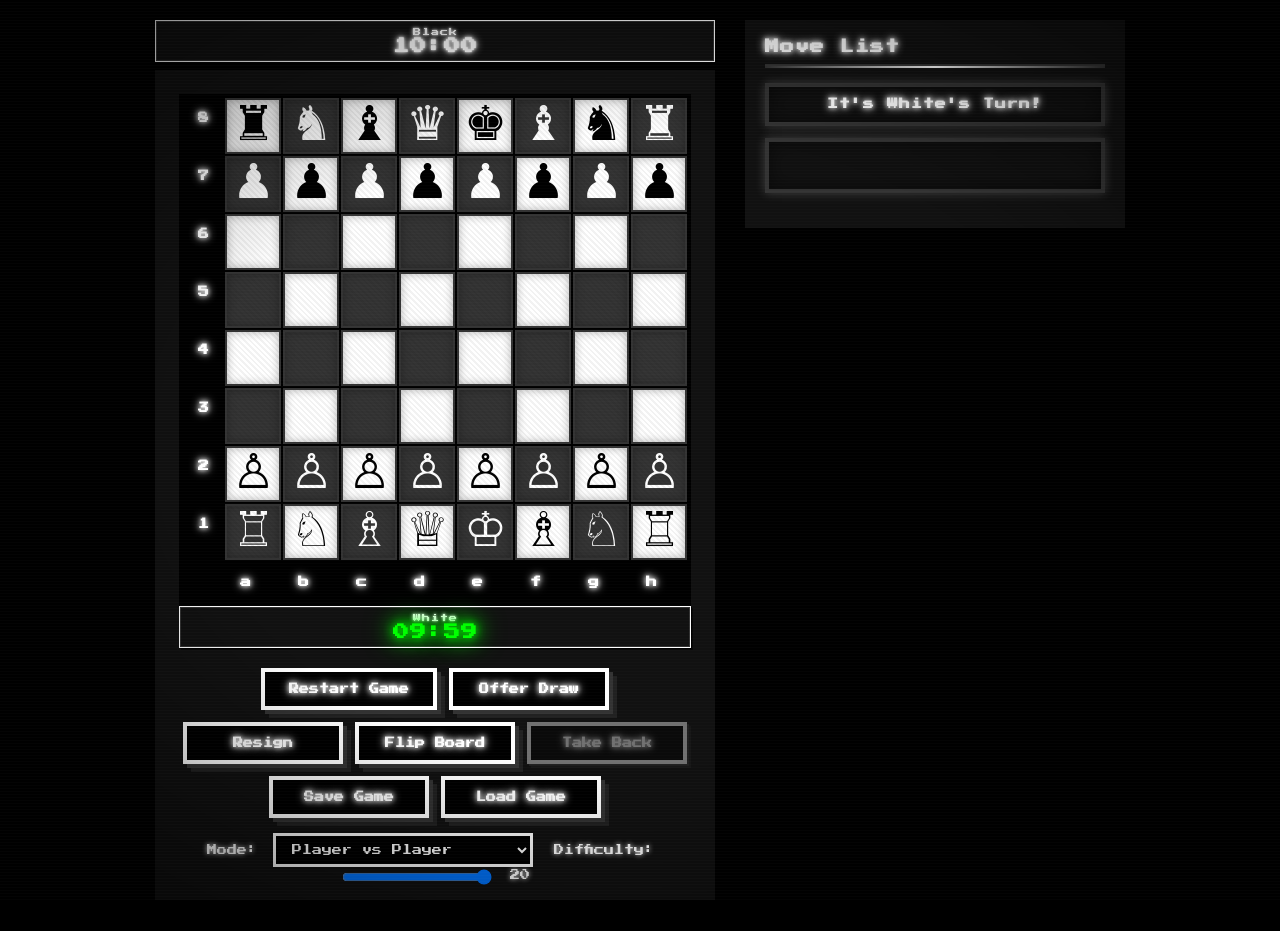
==== index.html @ 89396c69 "Load and Save games" ====
<!DOCTYPE html>
<html lang="en" >
<head>
  <meta charset="UTF-8">
  <title>Srimaan's Chess Game engine</title>
  <link rel="stylesheet" href="./style.css">

</head>
<body>
<div id="game-container">
  <div id="board-container">
    <div id="clock-top" class="chess-clock">
      <div class="clock-label">Black</div>
      <div class="clock-time" id="clock-black">10:00</div>
    </div>
    <div id="game">
      <div id="board-wrapper">
        <!-- Rank 8 -->
        <div class="cellprefix rank-8">8</div>
        <div class="gamecell" id="1_8"></div>
        <div class="gamecell grey" id="2_8"></div>
        <div class="gamecell" id="3_8"></div>
        <div class="gamecell grey" id="4_8"></div>
        <div class="gamecell" id="5_8"></div>
        <div class="gamecell grey" id="6_8"></div>
        <div class="gamecell" id="7_8"></div>
        <div class="gamecell grey" id="8_8"></div>
        
        <!-- Rank 7 -->
        <div class="cellprefix rank-7">7</div>
        <div class="gamecell grey" id="1_7"></div>
        <div class="gamecell" id="2_7"></div>
        <div class="gamecell grey" id="3_7"></div>
        <div class="gamecell" id="4_7"></div>
        <div class="gamecell grey" id="5_7"></div>
        <div class="gamecell" id="6_7"></div>
        <div class="gamecell grey" id="7_7"></div>
        <div class="gamecell" id="8_7"></div>
        
        <!-- Rank 6 -->
        <div class="cellprefix rank-6">6</div>
        <div class="gamecell" id="1_6"></div>
        <div class="gamecell grey" id="2_6"></div>
        <div class="gamecell" id="3_6"></div>
        <div class="gamecell grey" id="4_6"></div>
        <div class="gamecell" id="5_6"></div>
        <div class="gamecell grey" id="6_6"></div>
        <div class="gamecell" id="7_6"></div>
        <div class="gamecell grey" id="8_6"></div>
        
        <!-- Rank 5 -->
        <div class="cellprefix rank-5">5</div>
        <div class="gamecell grey" id="1_5"></div>
        <div class="gamecell" id="2_5"></div>
        <div class="gamecell grey" id="3_5"></div>
        <div class="gamecell" id="4_5"></div>
        <div class="gamecell grey" id="5_5"></div>
        <div class="gamecell" id="6_5"></div>
        <div class="gamecell grey" id="7_5"></div>
        <div class="gamecell" id="8_5"></div>
        
        <!-- Rank 4 -->
        <div class="cellprefix rank-4">4</div>
        <div class="gamecell" id="1_4"></div>
        <div class="gamecell grey" id="2_4"></div>
        <div class="gamecell" id="3_4"></div>
        <div class="gamecell grey" id="4_4"></div>
        <div class="gamecell" id="5_4"></div>
        <div class="gamecell grey" id="6_4"></div>
        <div class="gamecell" id="7_4"></div>
        <div class="gamecell grey" id="8_4"></div>
        
        <!-- Rank 3 -->
        <div class="cellprefix rank-3">3</div>
        <div class="gamecell grey" id="1_3"></div>
        <div class="gamecell" id="2_3"></div>
        <div class="gamecell grey" id="3_3"></div>
        <div class="gamecell" id="4_3"></div>
        <div class="gamecell grey" id="5_3"></div>
        <div class="gamecell" id="6_3"></div>
        <div class="gamecell grey" id="7_3"></div>
        <div class="gamecell" id="8_3"></div>
        
        <!-- Rank 2 -->
        <div class="cellprefix rank-2">2</div>
        <div class="gamecell" id="1_2"></div>
        <div class="gamecell grey" id="2_2"></div>
        <div class="gamecell" id="3_2"></div>
        <div class="gamecell grey" id="4_2"></div>
        <div class="gamecell" id="5_2"></div>
        <div class="gamecell grey" id="6_2"></div>
        <div class="gamecell" id="7_2"></div>
        <div class="gamecell grey" id="8_2"></div>
        
        <!-- Rank 1 -->
        <div class="cellprefix rank-1">1</div>
        <div class="gamecell grey" id="1_1"></div>
        <div class="gamecell" id="2_1"></div>
        <div class="gamecell grey" id="3_1"></div>
        <div class="gamecell" id="4_1"></div>
        <div class="gamecell grey" id="5_1"></div>
        <div class="gamecell" id="6_1"></div>
        <div class="gamecell grey" id="7_1"></div>
        <div class="gamecell" id="8_1"></div>
        
        <!-- File labels (a-h) at the bottom -->
        <div class="cellprefix file-empty"></div>
        <div class="cellprefix file-a">a</div>
        <div class="cellprefix file-b">b</div>
        <div class="cellprefix file-c">c</div>
        <div class="cellprefix file-d">d</div>
        <div class="cellprefix file-e">e</div>
        <div class="cellprefix file-f">f</div>
        <div class="cellprefix file-g">g</div>
        <div class="cellprefix file-h">h</div>
      </div>
      <div id="clock-bottom" class="chess-clock">
        <div class="clock-label">White</div>
        <div class="clock-time" id="clock-white">10:00</div>
      </div>
      <div id="game-controls">
        <button id='restart-btn' onclick="main.methods.restart()">Restart Game</button>
        <button id='draw-btn' onclick="main.methods.offerDraw()">Offer Draw</button>
        <button id='resign-btn' onclick="main.methods.resign()">Resign</button>
        <button id='flip-btn' onclick="main.methods.flipBoard()">Flip Board</button>
        <button id='takeback-btn' onclick="main.methods.takeBackMove()" disabled>Take Back</button>
        <button id='save-btn' onclick="main.methods.saveGame()">Save Game</button>
        <button id='load-btn' onclick="main.methods.loadGame()">Load Game</button>
        <input type="file" id="load-file-input" accept=".json" style="display: none;" onchange="main.methods.handleLoadFile(event)">
      </div>
      <div id="game-mode-controls" style="margin-top: 15px; text-align: center;">
        <label style="font-family: 'Press Start 2P', cursive; font-size: 10px; color: #fff; text-shadow: 0 0 5px #fff; margin-right: 10px;">Mode:</label>
        <select id="game-mode" style="font-family: 'Press Start 2P', cursive; font-size: 10px; padding: 8px 12px; border: 3px solid #fff; background: #000; color: #fff; border-radius: 0; cursor: pointer;">
          <option value="pvp">Player vs Player</option>
          <option value="pvc">Player vs CPU (White)</option>
          <option value="cvp">CPU vs Player (Black)</option>
        </select>
        <label style="font-family: 'Press Start 2P', cursive; font-size: 10px; color: #fff; text-shadow: 0 0 5px #fff; margin-left: 15px; margin-right: 10px;">Difficulty:</label>
        <input type="range" id="cpu-difficulty" min="1" max="20" value="20" style="width: 150px; cursor: pointer; vertical-align: middle;" oninput="main.methods.setCpuDifficulty(this.value)">
        <span id="difficulty-label" style="font-family: 'Press Start 2P', cursive; font-size: 10px; color: #fff; text-shadow: 0 0 5px #fff; margin-left: 10px;">20</span>
      </div>
    </div>
  </div>
  <div id="move-list-container">
    <div id="move-list-header">
      <h3>Move List</h3>
    </div>
    <div id="turn-display">It's White's Turn!</div>
    <div id="status-display"></div>
    <div id="move-list"></div>
  </div>
</div>
  <script src='https://cdnjs.cloudflare.com/ajax/libs/jquery/3.2.1/jquery.min.js'></script>
  <script  src="./script.js"></script>

</body>
</html>
---- style.css ----
@import url('https://fonts.googleapis.com/css2?family=Press+Start+2P&family=VT323&display=swap');

html,
body {
  width: 100%;
  height: 100%;
  padding: 0;
  margin: 0;
  font-family: 'VT323', monospace;
  background: #000;
  min-height: 100vh;
  overflow-x: hidden;
}

* {
  box-sizing: border-box;
  image-rendering: pixelated;
  image-rendering: crisp-edges;
}

body::before {
  content: "";
  position: fixed;
  top: 0;
  left: 0;
  width: 100%;
  height: 100%;
  background: repeating-linear-gradient(
    0deg,
    rgba(255, 255, 255, 0.03) 0px,
    rgba(255, 255, 255, 0.03) 1px,
    transparent 1px,
    transparent 3px
  );
  pointer-events: none;
  z-index: 9999;
  opacity: 0.5;
}

body::after {
  content: "";
  position: fixed;
  top: 0;
  left: 0;
  width: 100%;
  height: 100%;
  background: radial-gradient(ellipse at center, transparent 50%, rgba(0, 0, 0, 0.6) 100%);
  pointer-events: none;
  z-index: 9998;
}

#game-container {
  display: flex;
  justify-content: center;
  align-items: flex-start;
  padding: 20px;
  gap: 30px;
  min-height: 100vh;
  position: relative;
  z-index: 1;
}

#board-container {
  flex: 0 0 auto;
  position: relative;
}

#game {
  width: 100%;
  max-width: 560px;
  margin: 0 auto;
  background: #111;
  padding: 24px;
  position: relative;
}

#board-wrapper {
  display: grid;
  grid-template-columns: 40px repeat(8, 1fr);
  grid-template-rows: repeat(8, 1fr) 40px;
  gap: 2px;
  width: 100%;
  aspect-ratio: 1;
  max-width: 512px;
  margin: 0 auto;
  background: #000;
  padding: 4px;
}

.cellprefix {
  display: flex;
  align-items: center;
  justify-content: center;
  font-family: 'Press Start 2P', cursive;
  font-weight: bold;
  color: #fff;
  font-size: 11px;
  height: 40px;
  width: 40px;
  text-shadow: 0 0 5px #fff, 0 0 10px #fff;
}

.rank-8 { grid-row: 1; grid-column: 1; }
.rank-7 { grid-row: 2; grid-column: 1; }
.rank-6 { grid-row: 3; grid-column: 1; }
.rank-5 { grid-row: 4; grid-column: 1; }
.rank-4 { grid-row: 5; grid-column: 1; }
.rank-3 { grid-row: 6; grid-column: 1; }
.rank-2 { grid-row: 7; grid-column: 1; }
.rank-1 { grid-row: 8; grid-column: 1; }

.file-a { grid-row: 9; grid-column: 2; }
.file-b { grid-row: 9; grid-column: 3; }
.file-c { grid-row: 9; grid-column: 4; }
.file-d { grid-row: 9; grid-column: 5; }
.file-e { grid-row: 9; grid-column: 6; }
.file-f { grid-row: 9; grid-column: 7; }
.file-g { grid-row: 9; grid-column: 8; }
.file-h { grid-row: 9; grid-column: 9; }
.file-empty { grid-row: 9; grid-column: 1; }

.gamecell {
  border: 2px solid #333;
  font-family: 'VT323', monospace;
  font-size: 48px;
  cursor: pointer;
  display: flex;
  align-items: center;
  justify-content: center;
  transition: all 0.1s ease;
  background: #fff;
  color: #000;
  aspect-ratio: 1;
  min-width: 0;
  min-height: 0;
  position: relative;
  box-shadow: inset 0 0 10px rgba(0, 0, 0, 0.3);
}

.gamecell::before {
  content: "";
  position: absolute;
  top: 0;
  left: 0;
  right: 0;
  bottom: 0;
  background: repeating-linear-gradient(
    45deg,
    transparent,
    transparent 2px,
    rgba(0, 0, 0, 0.05) 2px,
    rgba(0, 0, 0, 0.05) 4px
  );
  pointer-events: none;
}

.gamecell:hover {
  background: #ddd;
  z-index: 2;
  transform: scale(1.02);
  box-shadow: 
    0 0 15px rgba(255, 255, 255, 0.4),
    inset 0 0 10px rgba(0, 0, 0, 0.3);
  border-color: #fff;
}

.gamecell.grey {
  background: #333 !important;
  color: #fff;
}

.gamecell.grey:hover {
  background: #555 !important;
}

.gamecell.green {
  background: #555 !important;
  box-shadow: 
    inset 0 0 20px rgba(255, 255, 255, 0.3),
    0 0 15px rgba(255, 255, 255, 0.5) !important;
  transform: scale(1.02);
  border-color: #fff;
  animation: pulseWhite 1s ease-in-out infinite;
}

@keyframes pulseWhite {
  0%, 100% { box-shadow: inset 0 0 20px rgba(255, 255, 255, 0.3), 0 0 15px rgba(255, 255, 255, 0.5); }
  50% { box-shadow: inset 0 0 30px rgba(255, 255, 255, 0.5), 0 0 25px rgba(255, 255, 255, 0.8); }
}

#game-controls {
  margin-top: 20px;
  text-align: center;
  display: flex;
  justify-content: center;
  gap: 12px;
  flex-wrap: wrap;
}

#game-controls button {
  font-family: 'Press Start 2P', cursive;
  padding: 12px 24px;
  font-size: 10px;
  font-weight: bold;
  border: 4px solid #fff;
  border-radius: 0;
  cursor: pointer;
  transition: all 0.1s ease;
  box-shadow: 
    4px 4px 0 #333,
    8px 8px 0 rgba(51, 51, 51, 0.5);
  min-width: 160px;
  background: #000;
  color: #fff;
  text-shadow: 0 0 5px #fff, 0 0 10px #fff;
  position: relative;
  overflow: hidden;
}

#game-controls button::before {
  content: "";
  position: absolute;
  top: 0;
  left: -100%;
  width: 100%;
  height: 100%;
  background: linear-gradient(90deg, transparent, rgba(255, 255, 255, 0.2), transparent);
  transition: left 0.3s ease;
}

#game-controls button:hover {
  background: #222;
  color: #fff;
  transform: translate(-2px, -2px);
  box-shadow: 
    6px 6px 0 #333,
    12px 12px 0 rgba(51, 51, 51, 0.5);
  text-shadow: 0 0 10px #fff, 0 0 20px #fff;
}

#game-controls button:hover::before {
  left: 100%;
}

#game-controls button:active {
  transform: translate(2px, 2px);
  box-shadow: 
    2px 2px 0 #333,
    4px 4px 0 rgba(51, 51, 51, 0.5);
}

#restart-btn {
  border-color: #fff;
  color: #fff;
}

#restart-btn:hover {
  background: #222;
  border-color: #fff;
  box-shadow: 
    6px 6px 0 #333,
    12px 12px 0 rgba(51, 51, 51, 0.5);
}

#draw-btn {
  border-color: #fff;
  color: #fff;
  text-shadow: 0 0 5px #fff, 0 0 10px #fff;
}

#draw-btn:hover {
  background: #222;
  border-color: #fff;
  box-shadow: 
    6px 6px 0 #333,
    12px 12px 0 rgba(51, 51, 51, 0.5);
  text-shadow: 0 0 10px #fff, 0 0 20px #fff;
}

#resign-btn {
  border-color: #fff;
  color: #fff;
  text-shadow: 0 0 5px #fff, 0 0 10px #fff;
}

#resign-btn:hover {
  background: #222;
  border-color: #fff;
  box-shadow: 
    6px 6px 0 #333,
    12px 12px 0 rgba(51, 51, 51, 0.5);
  text-shadow: 0 0 10px #fff, 0 0 20px #fff;
}

#move-list-container {
  flex: 1;
  max-width: 380px;
  background: #111;
  padding: 20px;
  height: fit-content;
  max-height: 600px;
  overflow-y: auto;
  position: relative;
}

#move-list-header {
  display: flex;
  justify-content: space-between;
  align-items: center;
  margin-bottom: 15px;
  padding-bottom: 10px;
  border-bottom: 4px solid #333;
  position: relative;
}

#move-list-header::after {
  content: "";
  position: absolute;
  bottom: -4px;
  left: 0;
  right: 0;
  height: 2px;
  background: linear-gradient(90deg, transparent, #fff, transparent);
}

#move-list-header h3 {
  margin: 0;
  color: #fff;
  font-family: 'Press Start 2P', cursive;
  font-size: 14px;
  text-shadow: 0 0 5px #fff, 0 0 10px #fff;
  letter-spacing: 1px;
}

#clear-moves {
  font-family: 'Press Start 2P', cursive;
  padding: 6px 12px;
  font-size: 8px;
  font-weight: bold;
  border: 3px solid #fff;
  border-radius: 0;
  cursor: pointer;
  background: #111;
  color: #fff;
  text-shadow: 0 0 5px #fff;
  transition: all 0.1s ease;
  box-shadow: 3px 3px 0 #333;
}

#clear-moves:hover {
  background: #333;
  transform: translate(-1px, -1px);
  box-shadow: 4px 4px 0 #333;
  text-shadow: 0 0 10px #fff, 0 0 20px #fff;
}

#turn-display {
  max-width: 100%;
  max-height: 50px;
  width: 100%;
  height: 100%;
  position: relative;
  border: 4px solid #333;
  border-radius: 0;
  text-align: center;
  padding: 12px 0;
  background: #111;
  color: #fff;
  font-family: 'Press Start 2P', cursive;
  font-weight: bold;
  font-size: 11px;
  transition: all 0.1s ease;
  box-shadow: 
    inset 0 0 20px rgba(0, 0, 0, 0.5),
    0 0 10px rgba(255, 255, 255, 0.2);
  margin-bottom: 12px;
  text-shadow: 0 0 5px #fff, 0 0 10px #fff;
  letter-spacing: 1px;
}

#turn-display.turnhighlight {
  background: #222 !important;
  border-color: #fff !important;
  color: #fff !important;
  box-shadow: 
    inset 0 0 30px rgba(255, 255, 255, 0.2),
    0 0 20px rgba(255, 255, 255, 0.5);
  animation: turnPulse 0.5s ease-in-out infinite;
}

@keyframes turnPulse {
  0%, 100% { text-shadow: 0 0 5px #fff, 0 0 10px #fff; }
  50% { text-shadow: 0 0 15px #fff, 0 0 30px #fff, 0 0 45px #fff; }
}

#status-display {
  max-width: 100%;
  max-height: 50px;
  width: 100%;
  height: 100%;
  position: relative;
  border: 4px solid #333;
  border-radius: 0;
  text-align: center;
  padding: 12px 0;
  background: #111;
  color: #fff;
  font-family: 'Press Start 2P', cursive;
  font-weight: bold;
  font-size: 11px;
  transition: all 0.1s ease;
  box-shadow: 
    inset 0 0 20px rgba(0, 0, 0, 0.5),
    0 0 10px rgba(255, 255, 255, 0.2);
  margin-bottom: 15px;
  min-height: 55px;
  text-shadow: 0 0 5px #fff, 0 0 10px #fff;
  letter-spacing: 1px;
}

#status-display.check {
  background: #222;
  border-color: #fff;
  color: #fff;
  box-shadow: 
    inset 0 0 30px rgba(255, 255, 255, 0.2),
    0 0 20px rgba(255, 255, 255, 0.5);
  animation: checkPulse 0.5s ease-in-out infinite;
}

@keyframes checkPulse {
  0%, 100% { text-shadow: 0 0 5px #fff, 0 0 10px #fff; }
  50% { text-shadow: 0 0 15px #fff, 0 0 30px #fff, 0 0 45px #fff; }
}

#status-display.checkmate {
  background: #222;
  border-color: #fff;
  color: #fff;
  box-shadow: 
    inset 0 0 30px rgba(255, 255, 255, 0.2),
    0 0 20px rgba(255, 255, 255, 0.5);
  animation: checkmatePulse 0.3s ease-in-out infinite;
}

@keyframes checkmatePulse {
  0%, 100% { text-shadow: 0 0 5px #fff, 0 0 10px #fff; transform: scale(1); }
  50% { text-shadow: 0 0 15px #fff, 0 0 30px #fff, 0 0 45px #fff; transform: scale(1.02); }
}

#status-display.stalemate {
  background: #222;
  border-color: #fff;
  color: #fff;
  box-shadow: 
    inset 0 0 30px rgba(255, 255, 255, 0.2),
    0 0 20px rgba(255, 255, 255, 0.5);
  text-shadow: 0 0 5px #fff, 0 0 10px #fff;
}

#status-display.draw {
  background: #222;
  border-color: #fff;
  color: #fff;
  box-shadow: 
    inset 0 0 30px rgba(255, 255, 255, 0.2),
    0 0 20px rgba(255, 255, 255, 0.5);
  text-shadow: 0 0 5px #fff, 0 0 10px #fff;
}

#move-list {
  font-family: 'VT323', monospace;
  font-size: 18px;
  line-height: 1.8;
  color: #fff;
  text-shadow: 0 0 3px #fff;
}

.move-entry {
  display: flex;
  justify-content: space-between;
  padding: 6px 10px;
  border-radius: 0;
  transition: background 0.1s ease;
  border-bottom: 1px dashed #333;
}

.move-entry:hover {
  background: #222;
  box-shadow: inset 0 0 20px rgba(255, 255, 255, 0.1);
}

.move-number {
  font-family: 'Press Start 2P', cursive;
  font-weight: bold;
  color: #fff;
  min-width: 45px;
  text-shadow: 0 0 5px #fff;
}

.move-white {
  color: #fff;
  text-shadow: 0 0 3px #fff;
}

.move-black {
  color: #ccc;
  text-shadow: 0 0 3px #ccc;
}

.move-capture {
  color: #fff;
  font-weight: bold;
  text-shadow: 0 0 5px #fff, 0 0 10px #fff;
}

.move-check {
  color: #fff;
  font-weight: bold;
  text-shadow: 0 0 5px #fff, 0 0 10px #fff;
}

.move-checkmate {
  color: #fff;
  font-weight: bold;
  text-shadow: 0 0 5px #fff, 0 0 10px #fff;
}

#move-list-container::-webkit-scrollbar {
  width: 12px;
}

#move-list-container::-webkit-scrollbar-track {
  background: #111;
  border: 2px solid #333;
}

#move-list-container::-webkit-scrollbar-thumb {
  background: #fff;
  border: 2px solid #111;
  box-shadow: inset 0 0 10px rgba(255, 255, 255, 0.5);
}

#move-list-container::-webkit-scrollbar-thumb:hover {
  background: #ddd;
}

#move-list-container::-webkit-scrollbar-corner {
  background: #111;
}

::selection {
  background: rgba(255, 255, 255, 0.3);
  color: #000;
}

button:focus,
.gamecell:focus {
  outline: 2px solid #fff;
  outline-offset: 2px;
}

.gamecell {
  font-variant-emoji: text;
  line-height: 1;
}

@keyframes crtFlicker {
  0%, 100% { opacity: 1; }
  50% { opacity: 0.98; }
}

.gamecell:not(.grey):not(.green) {
  animation: crtFlicker 4s ease-in-out infinite;
}

/* Chess Clock Styles */
.chess-clock {
  width: 100%;
  max-width: 560px;
  margin: 0 auto 8px auto;
  background: #111;
  padding: 6px 10px;
  border: 2px solid #333;
  position: relative;
  box-shadow: 
    1px 1px 0 #000,
    2px 2px 0 rgba(0, 0, 0, 0.5);
}

.chess-clock::before {
  content: "";
  position: absolute;
  top: -2px;
  left: -2px;
  right: -2px;
  bottom: -2px;
  border: 1px solid #fff;
  pointer-events: none;
}

.clock-label {
  font-family: 'Press Start 2P', cursive;
  font-size: 8px;
  color: #fff;
  text-shadow: 0 0 2px #fff, 0 0 4px #fff;
  text-align: center;
  margin-bottom: 2px;
  letter-spacing: 1px;
}

.clock-time {
  font-family: 'Press Start 2P', cursive;
  font-size: 16px;
  font-weight: bold;
  color: #fff;
  text-shadow: 0 0 2px #fff, 0 0 4px #fff, 0 0 8px #fff;
  text-align: center;
  letter-spacing: 1px;
  transition: all 0.1s ease;
}

.chess-clock.active .clock-time {
  color: #0f0;
  text-shadow: 0 0 10px #0f0, 0 0 20px #0f0, 0 0 30px #0f0;
  animation: clockPulse 1s ease-in-out infinite;
}

@keyframes clockPulse {
  0%, 100% { text-shadow: 0 0 10px #0f0, 0 0 20px #0f0, 0 0 30px #0f0; }
  50% { text-shadow: 0 0 20px #0f0, 0 0 40px #0f0, 0 0 60px #0f0; }
}

.chess-clock.time-warning .clock-time {
  color: #ff0;
  text-shadow: 0 0 10px #ff0, 0 0 20px #ff0, 0 0 30px #ff0;
  animation: clockWarning 0.5s ease-in-out infinite;
}

@keyframes clockWarning {
  0%, 100% { text-shadow: 0 0 10px #ff0, 0 0 20px #ff0, 0 0 30px #ff0; }
  50% { text-shadow: 0 0 20px #f00, 0 0 40px #f00, 0 0 60px #f00; color: #f00; }
}

.chess-clock.time-critical .clock-time {
  color: #f00;
  text-shadow: 0 0 10px #f00, 0 0 20px #f00, 0 0 30px #f00;
  animation: clockCritical 0.2s ease-in-out infinite;
}

@keyframes clockCritical {
  0%, 100% { text-shadow: 0 0 10px #f00, 0 0 20px #f00, 0 0 30px #f00; }
  50% { text-shadow: 0 0 30px #f00, 0 0 60px #f00, 0 0 90px #f00; transform: scale(1.05); }
}

#takeback-btn:disabled {
  opacity: 0.4;
  cursor: not-allowed;
  box-shadow: 2px 2px 0 #333, 4px 4px 0 rgba(51, 51, 51, 0.5);
}

#takeback-btn:disabled:hover {
  transform: none;
  box-shadow: 2px 2px 0 #333, 4px 4px 0 rgba(51, 51, 51, 0.5);
  background: #000;
}
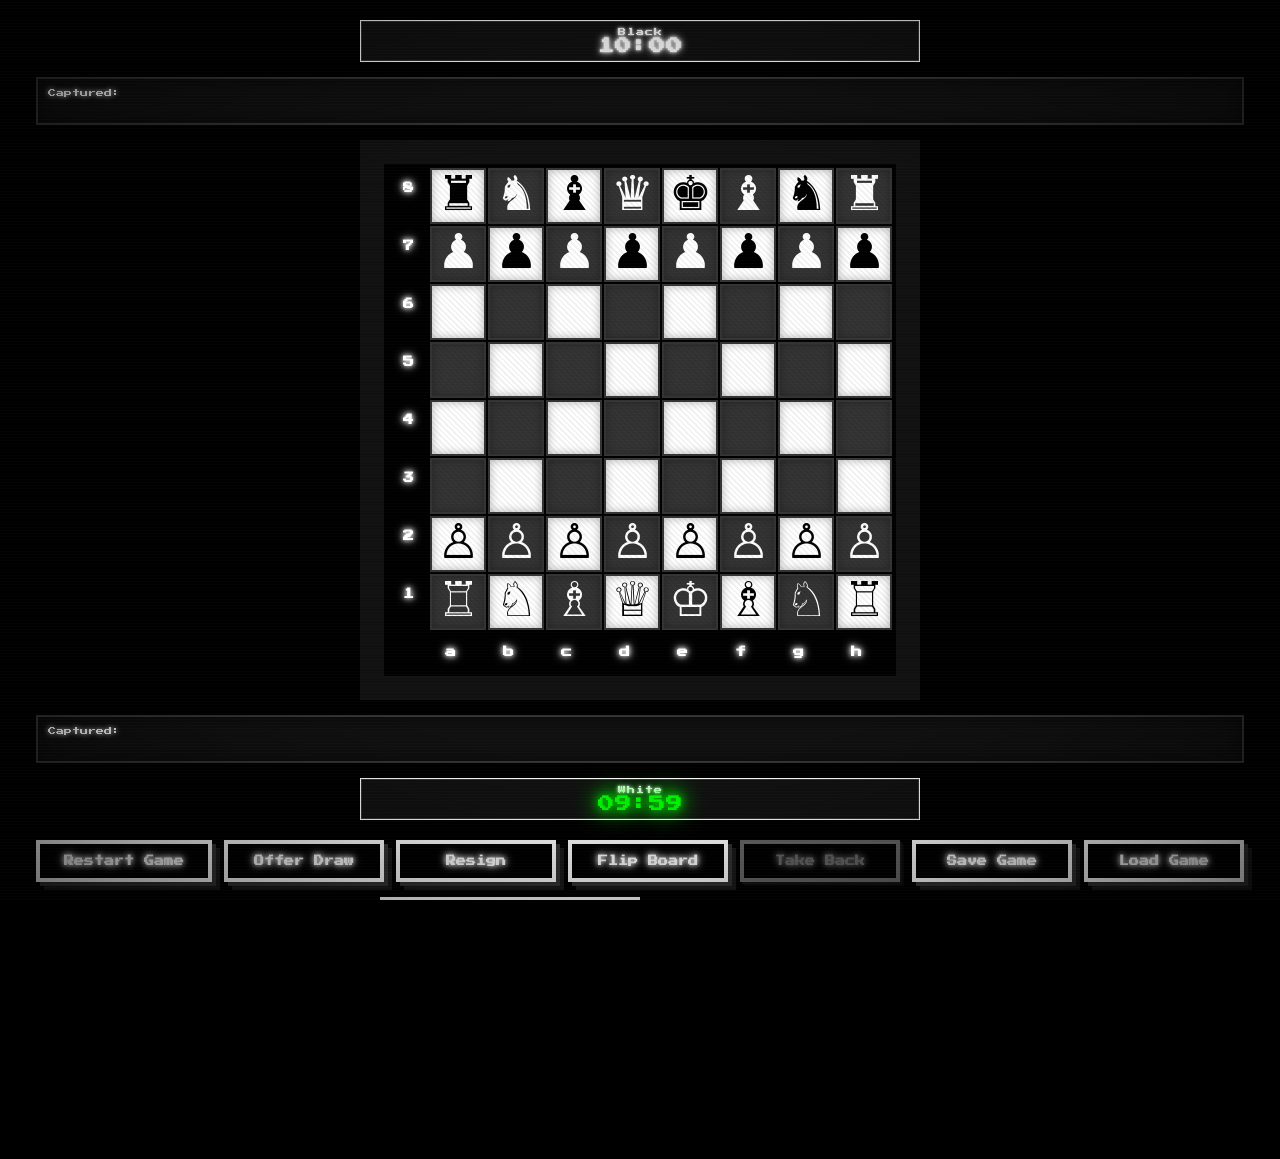
==== commit 11c3b932: "initial work of saved games feature" ====
--- a/index.html
+++ b/index.html
@@ -12,6 +12,10 @@
     <div id="clock-top" class="chess-clock">
       <div class="clock-label">Black</div>
       <div class="clock-time" id="clock-black">10:00</div>
+    </div>
+    <div id="captured-black" class="captured-pieces">
+      <span class="captured-label">Captured:</span>
+      <span class="captured-list" id="captured-black-list"></span>
     </div>
     <div id="game">
       <div id="board-wrapper">
@@ -114,10 +118,15 @@
         <div class="cellprefix file-g">g</div>
         <div class="cellprefix file-h">h</div>
       </div>
-      <div id="clock-bottom" class="chess-clock">
-        <div class="clock-label">White</div>
-        <div class="clock-time" id="clock-white">10:00</div>
-      </div>
+    </div>
+    <div id="captured-white" class="captured-pieces">
+      <span class="captured-label">Captured:</span>
+      <span class="captured-list" id="captured-white-list"></span>
+    </div>
+    <div id="clock-bottom" class="chess-clock">
+      <div class="clock-label">White</div>
+      <div class="clock-time" id="clock-white">10:00</div>
+    </div>
       <div id="game-controls">
         <button id='restart-btn' onclick="main.methods.restart()">Restart Game</button>
         <button id='draw-btn' onclick="main.methods.offerDraw()">Offer Draw</button>
--- a/style.css
+++ b/style.css
@@ -85,6 +85,48 @@
   margin: 0 auto;
   background: #000;
   padding: 4px;
+}
+
+.captured-pieces {
+  display: flex;
+  justify-content: space-between;
+  margin: 15px 0;
+  padding: 10px;
+  background: #111;
+  border: 2px solid #333;
+  border-radius: 0;
+  box-shadow: inset 0 0 20px rgba(0, 0, 0, 0.5);
+}
+
+.captured-label {
+  font-family: 'Press Start 2P', cursive;
+  font-size: 8px;
+  color: #fff;
+  text-shadow: 0 0 5px #fff;
+  text-align: center;
+  white-space: nowrap;
+}
+
+.captured-list {
+  display: flex;
+  flex-wrap: wrap;
+  justify-content: center;
+  gap: 3px;
+  min-height: 24px;
+}
+
+.captured-piece {
+  font-family: 'VT323', monospace;
+  font-size: 24px;
+  color: #fff;
+  text-shadow: 0 0 3px #fff;
+  opacity: 0.8;
+  transition: opacity 0.2s ease;
+}
+
+.captured-piece:hover {
+  opacity: 1;
+  text-shadow: 0 0 8px #fff, 0 0 15px #fff;
 }
 
 .cellprefix {
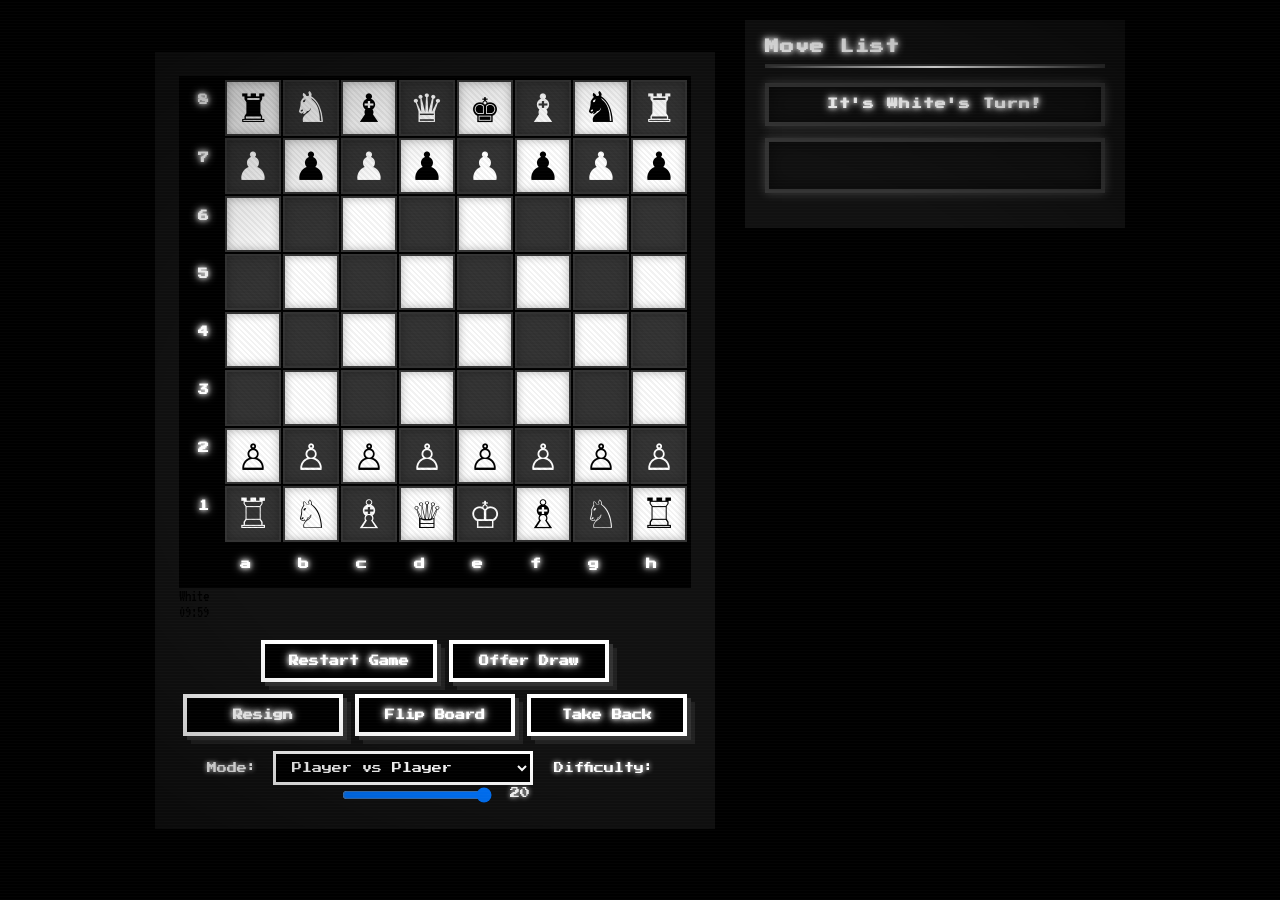
==== commit d2ac992f: "Revert "Clock and timer" This reverts commit 64073264d4413142a9749fe38d6d7a4dacb41a7c." ====
--- a/index.html
+++ b/index.html
@@ -12,10 +12,6 @@
     <div id="clock-top" class="chess-clock">
       <div class="clock-label">Black</div>
       <div class="clock-time" id="clock-black">10:00</div>
-    </div>
-    <div id="captured-black" class="captured-pieces">
-      <span class="captured-label">Captured:</span>
-      <span class="captured-list" id="captured-black-list"></span>
     </div>
     <div id="game">
       <div id="board-wrapper">
@@ -118,24 +114,16 @@
         <div class="cellprefix file-g">g</div>
         <div class="cellprefix file-h">h</div>
       </div>
-    </div>
-    <div id="captured-white" class="captured-pieces">
-      <span class="captured-label">Captured:</span>
-      <span class="captured-list" id="captured-white-list"></span>
-    </div>
-    <div id="clock-bottom" class="chess-clock">
-      <div class="clock-label">White</div>
-      <div class="clock-time" id="clock-white">10:00</div>
-    </div>
+      <div id="clock-bottom" class="chess-clock">
+        <div class="clock-label">White</div>
+        <div class="clock-time" id="clock-white">10:00</div>
+      </div>
       <div id="game-controls">
         <button id='restart-btn' onclick="main.methods.restart()">Restart Game</button>
         <button id='draw-btn' onclick="main.methods.offerDraw()">Offer Draw</button>
         <button id='resign-btn' onclick="main.methods.resign()">Resign</button>
         <button id='flip-btn' onclick="main.methods.flipBoard()">Flip Board</button>
         <button id='takeback-btn' onclick="main.methods.takeBackMove()" disabled>Take Back</button>
-        <button id='save-btn' onclick="main.methods.saveGame()">Save Game</button>
-        <button id='load-btn' onclick="main.methods.loadGame()">Load Game</button>
-        <input type="file" id="load-file-input" accept=".json" style="display: none;" onchange="main.methods.handleLoadFile(event)">
       </div>
       <div id="game-mode-controls" style="margin-top: 15px; text-align: center;">
         <label style="font-family: 'Press Start 2P', cursive; font-size: 10px; color: #fff; text-shadow: 0 0 5px #fff; margin-right: 10px;">Mode:</label>
@@ -164,10 +152,3 @@
 
 </body>
 </html>
-
-
-
-
-
-
-
--- a/style.css
+++ b/style.css
@@ -614,95 +614,4 @@
 
 .gamecell:not(.grey):not(.green) {
   animation: crtFlicker 4s ease-in-out infinite;
-}
-
-/* Chess Clock Styles */
-.chess-clock {
-  width: 100%;
-  max-width: 560px;
-  margin: 0 auto 8px auto;
-  background: #111;
-  padding: 6px 10px;
-  border: 2px solid #333;
-  position: relative;
-  box-shadow: 
-    1px 1px 0 #000,
-    2px 2px 0 rgba(0, 0, 0, 0.5);
-}
-
-.chess-clock::before {
-  content: "";
-  position: absolute;
-  top: -2px;
-  left: -2px;
-  right: -2px;
-  bottom: -2px;
-  border: 1px solid #fff;
-  pointer-events: none;
-}
-
-.clock-label {
-  font-family: 'Press Start 2P', cursive;
-  font-size: 8px;
-  color: #fff;
-  text-shadow: 0 0 2px #fff, 0 0 4px #fff;
-  text-align: center;
-  margin-bottom: 2px;
-  letter-spacing: 1px;
-}
-
-.clock-time {
-  font-family: 'Press Start 2P', cursive;
-  font-size: 16px;
-  font-weight: bold;
-  color: #fff;
-  text-shadow: 0 0 2px #fff, 0 0 4px #fff, 0 0 8px #fff;
-  text-align: center;
-  letter-spacing: 1px;
-  transition: all 0.1s ease;
-}
-
-.chess-clock.active .clock-time {
-  color: #0f0;
-  text-shadow: 0 0 10px #0f0, 0 0 20px #0f0, 0 0 30px #0f0;
-  animation: clockPulse 1s ease-in-out infinite;
-}
-
-@keyframes clockPulse {
-  0%, 100% { text-shadow: 0 0 10px #0f0, 0 0 20px #0f0, 0 0 30px #0f0; }
-  50% { text-shadow: 0 0 20px #0f0, 0 0 40px #0f0, 0 0 60px #0f0; }
-}
-
-.chess-clock.time-warning .clock-time {
-  color: #ff0;
-  text-shadow: 0 0 10px #ff0, 0 0 20px #ff0, 0 0 30px #ff0;
-  animation: clockWarning 0.5s ease-in-out infinite;
-}
-
-@keyframes clockWarning {
-  0%, 100% { text-shadow: 0 0 10px #ff0, 0 0 20px #ff0, 0 0 30px #ff0; }
-  50% { text-shadow: 0 0 20px #f00, 0 0 40px #f00, 0 0 60px #f00; color: #f00; }
-}
-
-.chess-clock.time-critical .clock-time {
-  color: #f00;
-  text-shadow: 0 0 10px #f00, 0 0 20px #f00, 0 0 30px #f00;
-  animation: clockCritical 0.2s ease-in-out infinite;
-}
-
-@keyframes clockCritical {
-  0%, 100% { text-shadow: 0 0 10px #f00, 0 0 20px #f00, 0 0 30px #f00; }
-  50% { text-shadow: 0 0 30px #f00, 0 0 60px #f00, 0 0 90px #f00; transform: scale(1.05); }
-}
-
-#takeback-btn:disabled {
-  opacity: 0.4;
-  cursor: not-allowed;
-  box-shadow: 2px 2px 0 #333, 4px 4px 0 rgba(51, 51, 51, 0.5);
-}
-
-#takeback-btn:disabled:hover {
-  transform: none;
-  box-shadow: 2px 2px 0 #333, 4px 4px 0 rgba(51, 51, 51, 0.5);
-  background: #000;
 }
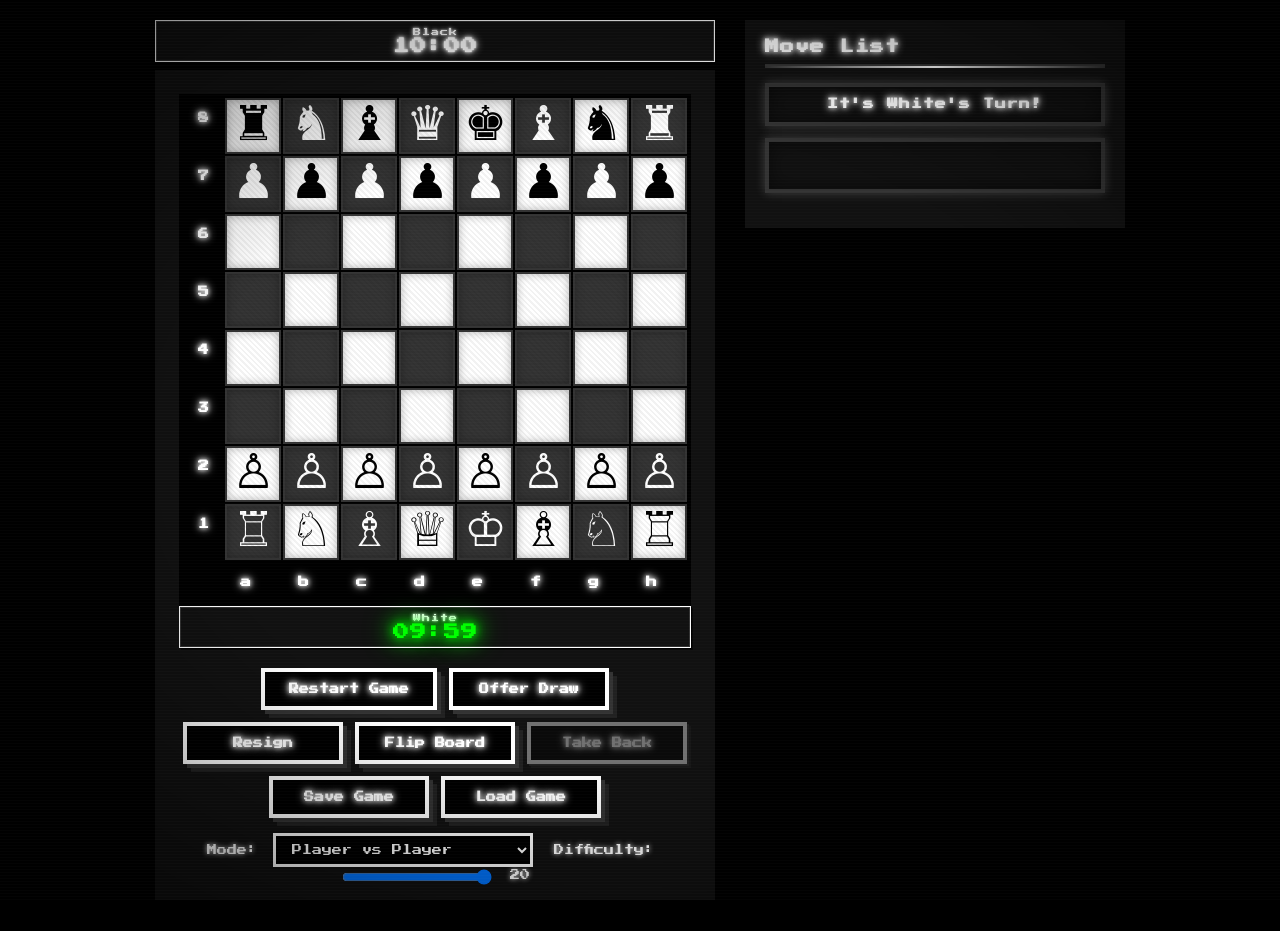
==== commit aa371f46: "Reverted to Loading and Saving games feature - removed auto save" ====
--- a/index.html
+++ b/index.html
@@ -124,6 +124,9 @@
         <button id='resign-btn' onclick="main.methods.resign()">Resign</button>
         <button id='flip-btn' onclick="main.methods.flipBoard()">Flip Board</button>
         <button id='takeback-btn' onclick="main.methods.takeBackMove()" disabled>Take Back</button>
+        <button id='save-btn' onclick="main.methods.saveGame()">Save Game</button>
+        <button id='load-btn' onclick="main.methods.loadGame()">Load Game</button>
+        <input type="file" id="load-file-input" accept=".json" style="display: none;" onchange="main.methods.handleLoadFile(event)">
       </div>
       <div id="game-mode-controls" style="margin-top: 15px; text-align: center;">
         <label style="font-family: 'Press Start 2P', cursive; font-size: 10px; color: #fff; text-shadow: 0 0 5px #fff; margin-right: 10px;">Mode:</label>
@@ -151,4 +154,4 @@
   <script  src="./script.js"></script>
 
 </body>
-</html>
+</html>
--- a/style.css
+++ b/style.css
@@ -614,4 +614,95 @@
 
 .gamecell:not(.grey):not(.green) {
   animation: crtFlicker 4s ease-in-out infinite;
+}
+
+/* Chess Clock Styles */
+.chess-clock {
+  width: 100%;
+  max-width: 560px;
+  margin: 0 auto 8px auto;
+  background: #111;
+  padding: 6px 10px;
+  border: 2px solid #333;
+  position: relative;
+  box-shadow: 
+    1px 1px 0 #000,
+    2px 2px 0 rgba(0, 0, 0, 0.5);
+}
+
+.chess-clock::before {
+  content: "";
+  position: absolute;
+  top: -2px;
+  left: -2px;
+  right: -2px;
+  bottom: -2px;
+  border: 1px solid #fff;
+  pointer-events: none;
+}
+
+.clock-label {
+  font-family: 'Press Start 2P', cursive;
+  font-size: 8px;
+  color: #fff;
+  text-shadow: 0 0 2px #fff, 0 0 4px #fff;
+  text-align: center;
+  margin-bottom: 2px;
+  letter-spacing: 1px;
+}
+
+.clock-time {
+  font-family: 'Press Start 2P', cursive;
+  font-size: 16px;
+  font-weight: bold;
+  color: #fff;
+  text-shadow: 0 0 2px #fff, 0 0 4px #fff, 0 0 8px #fff;
+  text-align: center;
+  letter-spacing: 1px;
+  transition: all 0.1s ease;
+}
+
+.chess-clock.active .clock-time {
+  color: #0f0;
+  text-shadow: 0 0 10px #0f0, 0 0 20px #0f0, 0 0 30px #0f0;
+  animation: clockPulse 1s ease-in-out infinite;
+}
+
+@keyframes clockPulse {
+  0%, 100% { text-shadow: 0 0 10px #0f0, 0 0 20px #0f0, 0 0 30px #0f0; }
+  50% { text-shadow: 0 0 20px #0f0, 0 0 40px #0f0, 0 0 60px #0f0; }
+}
+
+.chess-clock.time-warning .clock-time {
+  color: #ff0;
+  text-shadow: 0 0 10px #ff0, 0 0 20px #ff0, 0 0 30px #ff0;
+  animation: clockWarning 0.5s ease-in-out infinite;
+}
+
+@keyframes clockWarning {
+  0%, 100% { text-shadow: 0 0 10px #ff0, 0 0 20px #ff0, 0 0 30px #ff0; }
+  50% { text-shadow: 0 0 20px #f00, 0 0 40px #f00, 0 0 60px #f00; color: #f00; }
+}
+
+.chess-clock.time-critical .clock-time {
+  color: #f00;
+  text-shadow: 0 0 10px #f00, 0 0 20px #f00, 0 0 30px #f00;
+  animation: clockCritical 0.2s ease-in-out infinite;
+}
+
+@keyframes clockCritical {
+  0%, 100% { text-shadow: 0 0 10px #f00, 0 0 20px #f00, 0 0 30px #f00; }
+  50% { text-shadow: 0 0 30px #f00, 0 0 60px #f00, 0 0 90px #f00; transform: scale(1.05); }
+}
+
+#takeback-btn:disabled {
+  opacity: 0.4;
+  cursor: not-allowed;
+  box-shadow: 2px 2px 0 #333, 4px 4px 0 rgba(51, 51, 51, 0.5);
+}
+
+#takeback-btn:disabled:hover {
+  transform: none;
+  box-shadow: 2px 2px 0 #333, 4px 4px 0 rgba(51, 51, 51, 0.5);
+  background: #000;
 }
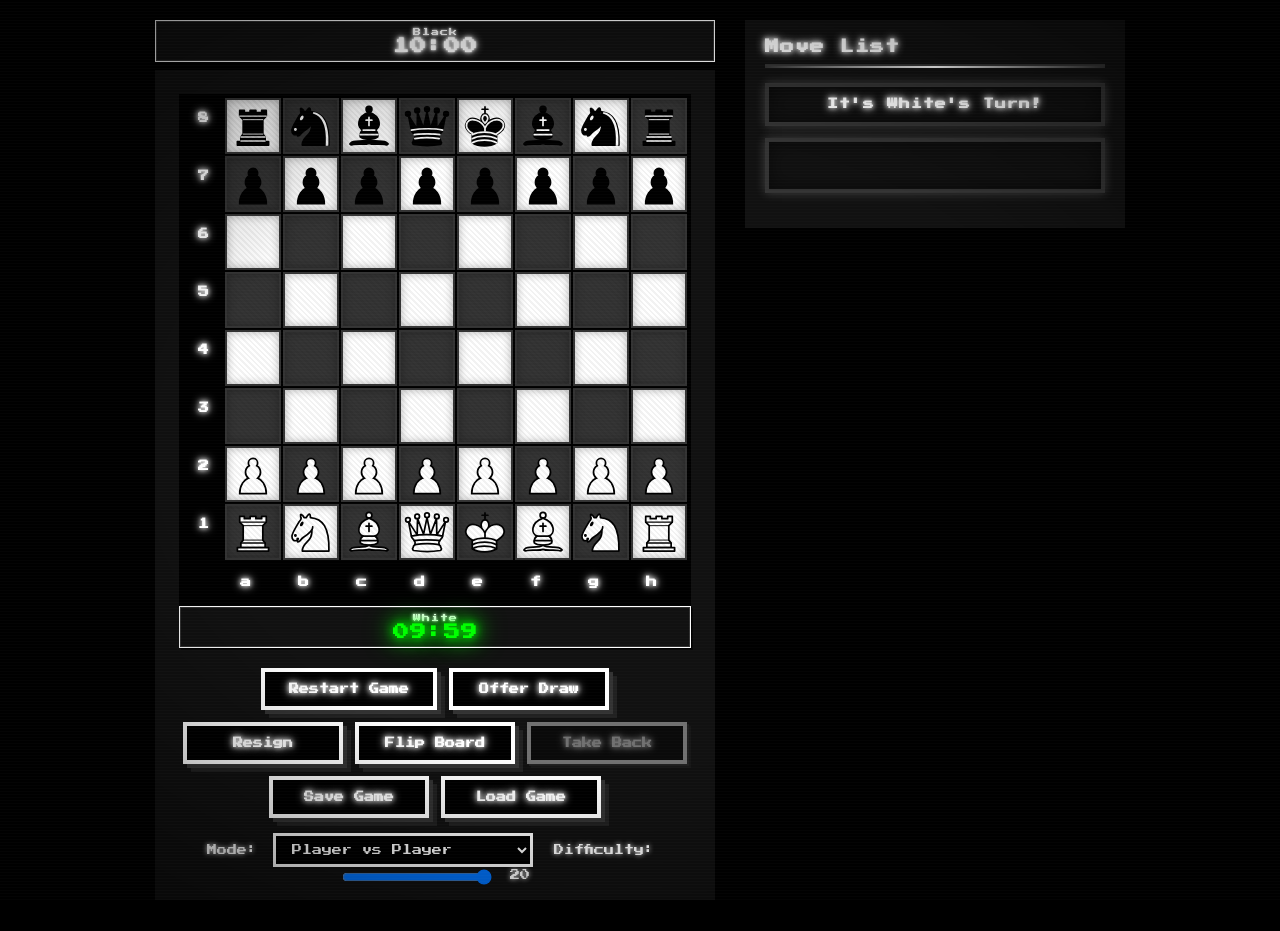
==== commit f585a96f: "Pawn promotion work" ====
--- a/index.html
+++ b/index.html
@@ -114,6 +114,37 @@
         <div class="cellprefix file-g">g</div>
         <div class="cellprefix file-h">h</div>
       </div>
+      
+      <!-- Promotion Dial -->
+      <div id="promotion-dial" class="promotion-dial">
+        <div class="promotion-dial__backdrop"></div>
+        <div class="promotion-dial__ring">
+          <div class="promotion-dial__center-hole"></div>
+          <div class="promotion-dial__quadrants">
+            <div class="promotion-dial__quadrant promotion-dial__quadrant--top-left" data-piece="queen">
+              <div class="promotion-dial__quadrant-inner">
+                <img class="promotion-dial__icon" src="" alt="Queen" data-white="" data-black="">
+              </div>
+            </div>
+            <div class="promotion-dial__quadrant promotion-dial__quadrant--top-right" data-piece="rook">
+              <div class="promotion-dial__quadrant-inner">
+                <img class="promotion-dial__icon" src="" alt="Rook" data-white="" data-black="">
+              </div>
+            </div>
+            <div class="promotion-dial__quadrant promotion-dial__quadrant--bottom-left" data-piece="bishop">
+              <div class="promotion-dial__quadrant-inner">
+                <img class="promotion-dial__icon" src="" alt="Bishop" data-white="" data-black="">
+              </div>
+            </div>
+            <div class="promotion-dial__quadrant promotion-dial__quadrant--bottom-right" data-piece="knight">
+              <div class="promotion-dial__quadrant-inner">
+                <img class="promotion-dial__icon" src="" alt="Knight" data-white="" data-black="">
+              </div>
+            </div>
+          </div>
+        </div>
+      </div>
+
       <div id="clock-bottom" class="chess-clock">
         <div class="clock-label">White</div>
         <div class="clock-time" id="clock-white">10:00</div>
--- a/style.css
+++ b/style.css
@@ -129,6 +129,16 @@
   text-shadow: 0 0 8px #fff, 0 0 15px #fff;
 }
 
+.chess-piece {
+  width: 100%;
+  height: 100%;
+  max-width: 100%;
+  max-height: 100%;
+  object-fit: contain;
+  pointer-events: none;
+  display: block;
+}
+
 .cellprefix {
   display: flex;
   align-items: center;
@@ -705,4 +715,326 @@
   transform: none;
   box-shadow: 2px 2px 0 #333, 4px 4px 0 rgba(51, 51, 51, 0.5);
   background: #000;
-}+}
+
+/* ==========================================================================
+   PREMIUM PAWN PROMOTION RADIAL DIAL
+   ========================================================================== */
+
+.promotion-dial {
+  position: fixed;
+  top: 0;
+  left: 0;
+  width: 100vw;
+  height: 100vh;
+  pointer-events: none;
+  z-index: 10000;
+  opacity: 0;
+  display: none;
+}
+
+.promotion-dial.active {
+  opacity: 1;
+  display: block;
+  pointer-events: auto;
+  transition: opacity 0.2s ease;
+}
+
+.promotion-dial__backdrop {
+  position: absolute;
+  inset: 0;
+  background: transparent;
+  pointer-events: auto;
+}
+
+.promotion-dial__ring {
+  position: absolute;
+  width: 200px;
+  height: 200px;
+  transform: translate(-50%, -50%) scale(0.7);
+  transform-origin: center;
+  pointer-events: auto;
+  opacity: 0;
+  animation: dialOpen 0.4s cubic-bezier(0.34, 1.56, 0.64, 1) forwards;
+}
+
+@keyframes dialOpen {
+  0% {
+    transform: translate(-50%, -50%) scale(0.7);
+    opacity: 0;
+  }
+  60% {
+    transform: translate(-50%, -50%) scale(1.08);
+  }
+  80% {
+    transform: translate(-50%, -50%) scale(0.96);
+  }
+  100% {
+    transform: translate(-50%, -50%) scale(1);
+    opacity: 1;
+  }
+}
+
+.promotion-dial__ring--collapse {
+  animation: dialCollapse 0.35s cubic-bezier(0.55, 0.055, 0.675, 0.19) forwards !important;
+}
+
+@keyframes dialCollapse {
+  0% {
+    transform: translate(-50%, -50%) scale(1);
+    opacity: 1;
+  }
+  100% {
+    transform: translate(-50%, -50%) scale(0.6);
+    opacity: 0;
+  }
+}
+
+.promotion-dial__center-hole {
+  position: absolute;
+  top: 50%;
+  left: 50%;
+  width: 70px;
+  height: 70px;
+  border-radius: 50%;
+  transform: translate(-50%, -50%);
+  background: radial-gradient(ellipse at center, #0a0a0a 0%, #111 50%, #0a0a0a 100%);
+  box-shadow: 
+    inset 0 2px 8px rgba(0, 0, 0, 0.8),
+    inset 0 -2px 4px rgba(255, 255, 255, 0.03),
+    0 0 0 1px rgba(255, 255, 255, 0.05),
+    0 4px 16px rgba(0, 0, 0, 0.6);
+  z-index: 10;
+  pointer-events: none;
+}
+
+.promotion-dial__quadrants {
+  position: absolute;
+  inset: 0;
+  pointer-events: auto;
+}
+
+.promotion-dial__quadrant {
+  position: absolute;
+  width: 50%;
+  height: 50%;
+  cursor: pointer;
+  transition: transform 0.15s cubic-bezier(0.34, 1.56, 0.64, 1), 
+              filter 0.15s ease,
+              box-shadow 0.15s ease;
+  transform-origin: center center;
+  will-change: transform, filter, box-shadow;
+}
+/* DONOT CHANGE */
+
+.promotion-dial__quadrant--top-left {
+  top: 0;
+  left: 0;
+  clip-path: polygon(0 0, 100% 0, 100% 100%, 0 100%);
+  border-radius: 100px 0 0 0;
+}
+
+.promotion-dial__quadrant--top-right {
+  top: 0;
+  right: 0;
+  clip-path: polygon(0 0, 100% 0, 100% 100%, 0 100%);
+  border-radius: 0 100px 0 0;
+}
+
+.promotion-dial__quadrant--bottom-left {
+  bottom: 0;
+  left: 0;
+  clip-path: polygon(0 0, 100% 0, 100% 100%, 0 100%);
+  border-radius: 0 0 0 100px;
+}
+
+.promotion-dial__quadrant--bottom-right {
+  bottom: 0;
+  right: 0;
+  clip-path: polygon(0 0, 100% 0, 100% 100%, 0 100%);
+  border-radius: 0 0 100px 0;
+}
+
+/* DONOT CHANGE */
+.promotion-dial__quadrant-inner {
+  position: absolute;
+  inset: 4px;
+  border-radius: inherit;
+  background: 
+    radial-gradient(ellipse at 30% 30%, rgba(255, 255, 255, 0.08) 0%, transparent 60%),
+    linear-gradient(135deg, #1a1a1a 0%, #0d0d0d 50%, #141414 100%);
+  box-shadow: 
+    inset 0 2px 4px rgba(255, 255, 255, 0.06),
+    inset 0 -2px 4px rgba(0, 0, 0, 0.4),
+    inset 0 0 0 1px rgba(255, 255, 255, 0.03),
+    0 4px 12px rgba(0, 0, 0, 0.5);
+  clip-path: inherit;
+}
+
+.promotion-dial__quadrant:hover .promotion-dial__quadrant-inner {
+  background: 
+    radial-gradient(ellipse at 30% 30%, rgba(255, 255, 255, 0.12) 0%, transparent 60%),
+    linear-gradient(135deg, #222 0%, #141414 50%, #1a1a1a 100%);
+  box-shadow: 
+    inset 0 2px 6px rgba(255, 255, 255, 0.1),
+    inset 0 -2px 6px rgba(0, 0, 0, 0.5),
+    inset 0 0 0 1px rgba(255, 255, 255, 0.06),
+    0 6px 20px rgba(0, 0, 0, 0.6),
+    0 0 20px rgba(255, 255, 255, 0.05);
+}
+
+.promotion-dial__quadrant:active .promotion-dial__quadrant-inner,
+.promotion-dial__quadrant--press .promotion-dial__quadrant-inner {
+  background: 
+    radial-gradient(ellipse at 30% 30%, rgba(255, 255, 255, 0.04) 0%, transparent 60%),
+    linear-gradient(135deg, #0d0d0d 0%, #080808 50%, #111 100%);
+  box-shadow: 
+    inset 0 4px 8px rgba(0, 0, 0, 0.6),
+    inset 0 -1px 2px rgba(255, 255, 255, 0.02),
+    inset 0 0 0 1px rgba(255, 255, 255, 0.02),
+    0 2px 6px rgba(0, 0, 0, 0.4);
+  transform: scale(0.98);
+}
+
+.promotion-dial__quadrant--selected .promotion-dial__quadrant-inner {
+  background: 
+    radial-gradient(ellipse at 30% 30%, rgba(255, 255, 255, 0.15) 0%, transparent 60%),
+    linear-gradient(135deg, #2a2a2a 0%, #1a1a1a 50%, #222 100%);
+  box-shadow: 
+    inset 0 2px 6px rgba(255, 255, 255, 0.12),
+    inset 0 -2px 6px rgba(0, 0, 0, 0.5),
+    inset 0 0 0 1px rgba(255, 255, 255, 0.1),
+    0 0 30px rgba(255, 255, 255, 0.15),
+    0 8px 24px rgba(0, 0, 0, 0.7);
+}
+
+.promotion-dial__quadrant--pop {
+  animation: quadrantPop 0.18s cubic-bezier(0.34, 1.56, 0.64, 1) forwards;
+}
+
+@keyframes quadrantPop {
+  0% { transform: scale(1); }
+  50% { transform: scale(1.12); }
+  100% { transform: scale(1.05); }
+}
+
+.promotion-dial__quadrant--collapse {
+  animation: quadrantCollapse 0.35s cubic-bezier(0.55, 0.055, 0.675, 0.19) forwards;
+}
+
+@keyframes quadrantCollapse {
+  0% { transform: scale(1.05); opacity: 1; }
+  100% { transform: scale(0.3); opacity: 0; }
+}
+
+.promotion-dial__quadrant--selected.promotion-dial__quadrant--collapse {
+  animation: selectedCollapse 0.35s cubic-bezier(0.55, 0.055, 0.675, 0.19) forwards;
+}
+
+@keyframes selectedCollapse {
+  0% { transform: scale(1.05); opacity: 1; filter: brightness(1.2); }
+  50% { transform: scale(1.2); opacity: 0.8; filter: brightness(1.5); }
+  100% { transform: scale(0.3); opacity: 0; filter: brightness(0.5); }
+}
+
+.promotion-dial__icon {
+  position: absolute;
+  top: 50%;
+  left: 50%;
+  width: 56px;
+  height: 56px;
+  transform: translate(-50%, -50%);
+  pointer-events: none;
+  filter: drop-shadow(0 2px 4px rgba(0, 0, 0, 0.6)) drop-shadow(0 0 8px rgba(0, 0, 0, 0.4));
+  transition: transform 0.15s cubic-bezier(0.34, 1.56, 0.64, 1), filter 0.15s ease;
+}
+
+.promotion-dial__quadrant:hover .promotion-dial__icon {
+  transform: translate(-50%, -50%) scale(1.1);
+  filter: drop-shadow(0 4px 8px rgba(0, 0, 0, 0.7)) drop-shadow(0 0 16px rgba(255, 255, 255, 0.15));
+}
+
+.promotion-dial__quadrant:active .promotion-dial__icon,
+.promotion-dial__quadrant--press .promotion-dial__icon {
+  transform: translate(-50%, -50%) scale(0.95);
+  filter: drop-shadow(0 1px 2px rgba(0, 0, 0, 0.5));
+}
+
+.promotion-dial__quadrant--selected .promotion-dial__icon {
+  transform: translate(-50%, -50%) scale(1.15);
+  filter: drop-shadow(0 4px 12px rgba(0, 0, 0, 0.8)) drop-shadow(0 0 24px rgba(255, 255, 255, 0.3));
+}
+
+.promotion-dial__icon img {
+  width: 100%;
+  height: 100%;
+  object-fit: contain;
+}
+
+/* Responsive */
+@media (max-width: 768px) {
+  .promotion-dial__ring {
+    width: 170px;
+    height: 170px;
+  }
+  .promotion-dial__center-hole {
+    width: 60px;
+    height: 60px;
+  }
+  .promotion-dial__icon {
+    width: 48px;
+    height: 48px;
+  }
+  .promotion-dial__quadrant-inner {
+    inset: 3px;
+  }
+}
+
+@media (max-width: 480px) {
+  .promotion-dial__ring {
+    width: 150px;
+    height: 150px;
+  }
+  .promotion-dial__center-hole {
+    width: 50px;
+    height: 50px;
+  }
+  .promotion-dial__icon {
+    width: 42px;
+    height: 42px;
+  }
+  .promotion-dial__quadrant-inner {
+    inset: 2px;
+  }
+}
+
+/* Accessibility */
+@media (prefers-reduced-motion: reduce) {
+  .promotion-dial__ring,
+  .promotion-dial__quadrant,
+  .promotion-dial__icon,
+  .promotion-dial__backdrop {
+    animation: none !important;
+    transition: none !important;
+  }
+  .promotion-dial__ring {
+    transform: translate(-50%, -50%) scale(1);
+    opacity: 1;
+  }
+}
+
+@media (prefers-contrast: high) {
+  .promotion-dial__quadrant-inner {
+    border: 2px solid #fff;
+  }
+  .promotion-dial__center-hole {
+    border: 2px solid #fff;
+  }
+  .promotion-dial__icon {
+    filter: drop-shadow(0 2px 4px #000);
+  }
+}
+
+
+
+
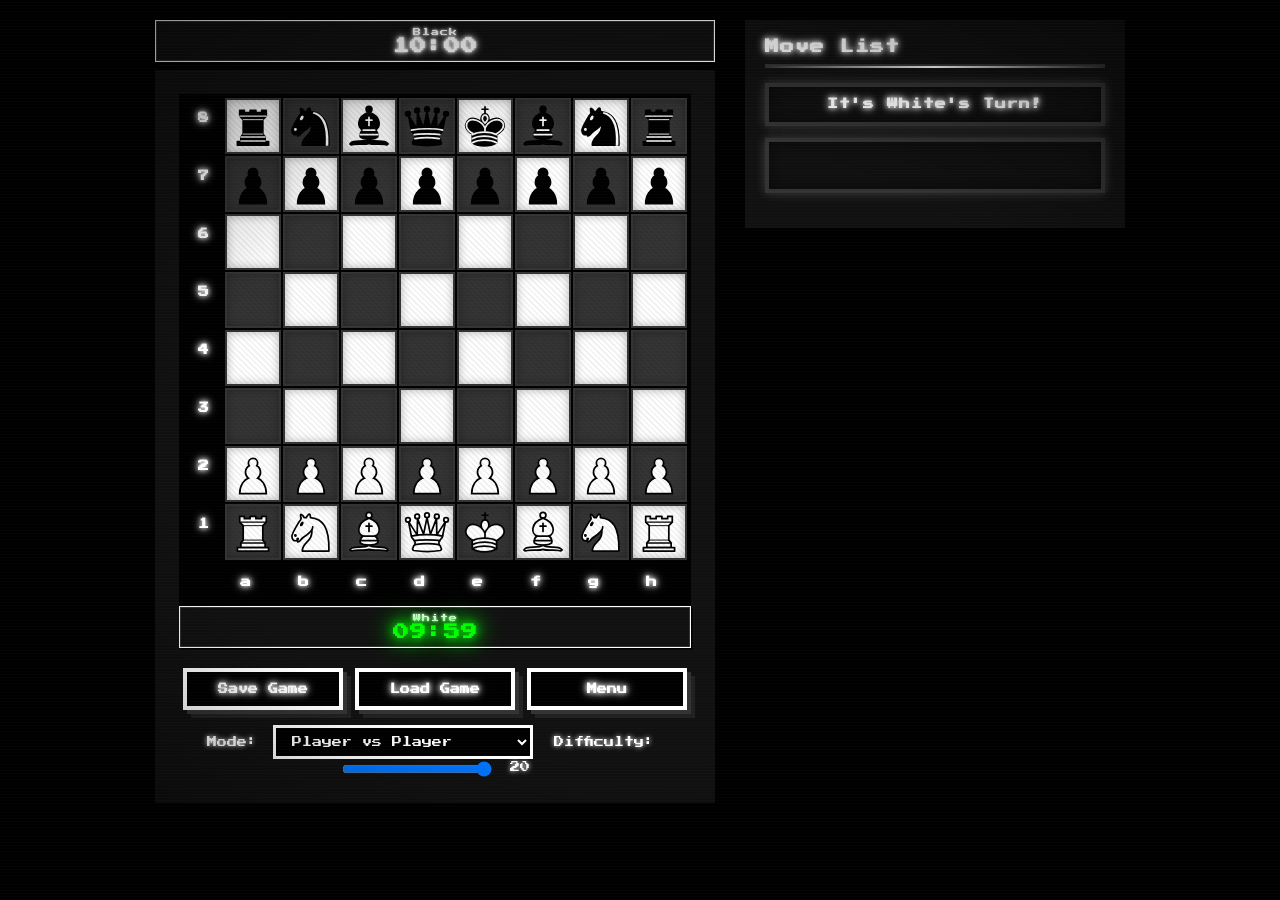
==== commit e3b82fc1: "fully working menu" ====
--- a/index.html
+++ b/index.html
@@ -4,7 +4,7 @@
   <meta charset="UTF-8">
   <title>Srimaan's Chess Game engine</title>
   <link rel="stylesheet" href="./style.css">
-
+  <link rel="stylesheet" href="https://cdnjs.cloudflare.com/ajax/libs/font-awesome/6.0.0/css/all.min.css">
 </head>
 <body>
 <div id="game-container">
@@ -150,14 +150,42 @@
         <div class="clock-time" id="clock-white">10:00</div>
       </div>
       <div id="game-controls">
-        <button id='restart-btn' onclick="main.methods.restart()">Restart Game</button>
-        <button id='draw-btn' onclick="main.methods.offerDraw()">Offer Draw</button>
-        <button id='resign-btn' onclick="main.methods.resign()">Resign</button>
-        <button id='flip-btn' onclick="main.methods.flipBoard()">Flip Board</button>
-        <button id='takeback-btn' onclick="main.methods.takeBackMove()" disabled>Take Back</button>
         <button id='save-btn' onclick="main.methods.saveGame()">Save Game</button>
         <button id='load-btn' onclick="main.methods.loadGame()">Load Game</button>
         <input type="file" id="load-file-input" accept=".json" style="display: none;" onchange="main.methods.handleLoadFile(event)">
+        <button id='controls-dial-btn' onclick="main.methods.showControlsDial(event.clientX, event.clientY)" style="font-family: 'Press Start 2P', cursive; padding: 12px 24px; font-size: 10px; font-weight: bold; border: 4px solid #fff; border-radius: 0; cursor: pointer; transition: all 0.1s ease; box-shadow: 4px 4px 0 #333, 8px 8px 0 rgba(51, 51, 51, 0.5); min-width: 160px; background: #000; color: #fff; text-shadow: 0 0 5px #fff, 0 0 10px #fff; position: relative; overflow: hidden;">Menu</button>
+      </div>
+
+      <!-- Game Controls Dial -->
+      <div id="controls-dial" class="controls-dial">
+        <div class="controls-dial__backdrop"></div>
+        <div class="controls-dial__ring">
+          <div class="controls-dial__center" id="controls-dial-center">
+            <svg class="controls-dial__center-icon" xmlns="http://www.w3.org/2000/svg" viewBox="0 0 640 640"><path d="M236.3 107.1C247.9 96 265 92.9 279.7 99.2C294.4 105.5 304 120 304 136L304 272.3L476.3 107.2C487.9 96 505 92.9 519.7 99.2C534.4 105.5 544 120 544 136L544 504C544 520 534.4 534.5 519.7 540.8C505 547.1 487.9 544 476.3 532.9L304 367.7L304 504C304 520 294.4 534.5 279.7 540.8C265 547.1 247.9 544 236.3 532.9L44.3 348.9C36.5 341.3 32 330.9 32 320C32 309.1 36.5 298.7 44.3 291.1L236.3 107.1z"/></svg>
+          </div>
+          <div class="controls-dial__quadrants">
+            <div class="controls-dial__quadrant controls-dial__quadrant--top-left" data-action="restart">
+              <div class="controls-dial__quadrant-inner">
+                <span class="controls-dial__icon">↻</span>
+              </div>
+            </div>
+            <div class="controls-dial__quadrant controls-dial__quadrant--top-right" data-action="draw">
+              <div class="controls-dial__quadrant-inner">
+                <span class="controls-dial__icon">½</span>
+              </div>
+            </div>
+            <div class="controls-dial__quadrant controls-dial__quadrant--bottom-left" data-action="flip">
+              <div class="controls-dial__quadrant-inner">
+                <span class="controls-dial__icon">⇄</span>
+              </div>
+            </div>
+            <div class="controls-dial__quadrant controls-dial__quadrant--bottom-right" data-action="resign">
+              <div class="controls-dial__quadrant-inner">
+                <span class="controls-dial__icon">✕</span>
+              </div>
+            </div>
+          </div>
+        </div>
       </div>
       <div id="game-mode-controls" style="margin-top: 15px; text-align: center;">
         <label style="font-family: 'Press Start 2P', cursive; font-size: 10px; color: #fff; text-shadow: 0 0 5px #fff; margin-right: 10px;">Mode:</label>
--- a/style.css
+++ b/style.css
@@ -1035,6 +1035,383 @@
   }
 }
 
-
-
-
+/* ==========================================================================
+   GAME CONTROLS DIAL
+   ========================================================================== */
+
+.controls-dial {
+  position: fixed;
+  top: 0;
+  left: 0;
+  width: 100vw;
+  height: 100vh;
+  pointer-events: none;
+  z-index: 10000;
+  opacity: 0;
+  display: none;
+}
+
+.controls-dial.active {
+  opacity: 1;
+  display: block;
+  pointer-events: auto;
+  transition: opacity 0.2s ease;
+}
+
+.controls-dial__backdrop {
+  position: absolute;
+  inset: 0;
+  background: transparent;
+  pointer-events: auto;
+}
+
+.controls-dial__ring {
+  position: absolute;
+  width: 200px;
+  height: 200px;
+  transform: translate(-50%, -50%) scale(0.7);
+  transform-origin: center;
+  pointer-events: auto;
+  opacity: 0;
+  animation: dialOpen 0.4s cubic-bezier(0.34, 1.56, 0.64, 1) forwards;
+}
+
+@keyframes dialOpen {
+  0% {
+    opacity: 0;
+    transform: translate(-50%, -50%) scale(0.3);
+  }
+  60% {
+    opacity: 1;
+    transform: translate(-50%, -50%) scale(1.08);
+  }
+  80% {
+    transform: translate(-50%, -50%) scale(0.95);
+  }
+  100% {
+    opacity: 1;
+    transform: translate(-50%, -50%) scale(1);
+  }
+}
+
+.controls-dial__ring--collapse {
+  animation: dialCollapse 0.35s cubic-bezier(0.55, 0.055, 0.675, 0.19) forwards !important;
+}
+
+@keyframes dialCollapse {
+  0% {
+    opacity: 1;
+    transform: translate(-50%, -50%) scale(1);
+  }
+  100% {
+    opacity: 0;
+    transform: translate(-50%, -50%) scale(0.3);
+  }
+}
+
+.controls-dial__center {
+  position: absolute;
+  top: 50%;
+  left: 50%;
+  width: 70px;
+  height: 70px;
+  border-radius: 50%;
+  transform: translate(-50%, -50%);
+  background: radial-gradient(ellipse at center, #0a0a0a 0%, #111 50%, #0a0a0a 100%);
+  box-shadow: 
+    inset 0 2px 8px rgba(255, 255, 255, 0.1),
+    inset 0 -2px 8px rgba(0, 0, 0, 0.5),
+    0 0 0 2px rgba(255, 255, 255, 0.1),
+    0 4px 16px rgba(0, 0, 0, 0.6);
+  z-index: 10;
+  pointer-events: auto;
+  cursor: pointer;
+  display: flex;
+  align-items: center;
+  justify-content: center;
+  transition: transform 0.15s cubic-bezier(0.34, 1.56, 0.64, 1), 
+              box-shadow 0.15s ease,
+              background 0.15s ease;
+  will-change: transform, box-shadow, background;
+}
+
+.controls-dial__center:hover {
+  background: radial-gradient(ellipse at center, #1a1a1a 0%, #222 50%, #1a1a1a 100%);
+  box-shadow: 
+    inset 0 2px 8px rgba(255, 255, 255, 0.15),
+    inset 0 -2px 8px rgba(0, 0, 0, 0.4),
+    0 0 0 2px rgba(255, 255, 255, 0.2),
+    0 6px 20px rgba(0, 0, 0, 0.7);
+  transform: translate(-50%, -50%) scale(1.05);
+}
+
+.controls-dial__center:active {
+  background: radial-gradient(ellipse at center, #0d0d0d 0%, #080808 50%, #111 100%);
+  box-shadow: 
+    inset 0 1px 4px rgba(255, 255, 255, 0.05),
+    inset 0 -1px 4px rgba(0, 0, 0, 0.3),
+    0 0 0 2px rgba(255, 255, 255, 0.05),
+    0 2px 6px rgba(0, 0, 0, 0.4);
+  transform: translate(-50%, -50%) scale(0.95);
+}
+
+.controls-dial__center--press {
+  background: radial-gradient(ellipse at center, #0d0d0d 0%, #080808 50%, #111 100%);
+  box-shadow: 
+    inset 0 1px 4px rgba(255, 255, 255, 0.05),
+    inset 0 -1px 4px rgba(0, 0, 0, 0.3),
+    0 0 0 2px rgba(255, 255, 255, 0.05),
+    0 2px 6px rgba(0, 0, 0, 0.4);
+  transform: translate(-50%, -50%) scale(0.95);
+}
+
+.controls-dial__center-icon {
+  width: 32px;
+  height: 32px;
+  pointer-events: none;
+  filter: drop-shadow(0 2px 4px rgba(255, 255, 255, 0.6)) drop-shadow(0 0 8px rgba(255, 255, 255, 0.4));
+  transition: transform 0.15s cubic-bezier(0.34, 1.56, 0.64, 1), filter 0.15s ease;
+}
+
+.controls-dial__center:hover .controls-dial__center-icon {
+  transform: scale(1.1);
+  filter: drop-shadow(0 4px 8px rgba(0, 0, 0, 0.7)) drop-shadow(0 0 16px rgba(255, 255, 255, 0.15));
+}
+
+.controls-dial__center:active .controls-dial__center-icon {
+  transform: scale(0.95);
+  filter: drop-shadow(0 1px 2px rgba(0, 0, 0, 0.5));
+}
+
+.controls-dial__quadrants {
+  position: absolute;
+  inset: 0;
+  pointer-events: auto;
+}
+
+.controls-dial__quadrant {
+  position: absolute;
+  width: 50%;
+  height: 50%;
+  cursor: pointer;
+  transition: transform 0.15s cubic-bezier(0.34, 1.56, 0.64, 1), 
+              filter 0.15s ease,
+              box-shadow 0.15s ease;
+  transform-origin: center center;
+  will-change: transform, filter, box-shadow;
+}
+
+.controls-dial__quadrant--top-left {
+  top: 0;
+  left: 0;
+  clip-path: polygon(0 0, 100% 0, 100% 100%, 0 100%);
+  border-radius: 100px 0 0 0;
+}
+
+.controls-dial__quadrant--top-right {
+  top: 0;
+  right: 0;
+  clip-path: polygon(0 0, 100% 0, 100% 100%, 0 100%);
+  border-radius: 0 100px 0 0;
+}
+
+.controls-dial__quadrant--bottom-left {
+  bottom: 0;
+  left: 0;
+  clip-path: polygon(0 0, 100% 0, 100% 100%, 0 100%);
+  border-radius: 0 0 0 100px;
+}
+
+.controls-dial__quadrant--bottom-right {
+  bottom: 0;
+  right: 0;
+  clip-path: polygon(0 0, 100% 0, 100% 100%, 0 100%);
+  border-radius: 0 0 100px 0;
+}
+
+.controls-dial__quadrant-inner {
+  position: absolute;
+  inset: 4px;
+  border-radius: inherit;
+  background: 
+    radial-gradient(ellipse at center, #1a1a1a 0%, #0d0d0d 50%, #141414 100%),
+    linear-gradient(135deg, #1a1a1a 0%, #0d0d0d 50%, #141414 100%);
+  box-shadow: 
+    inset 0 2px 8px rgba(255, 255, 255, 0.1),
+    inset 0 -2px 8px rgba(0, 0, 0, 0.5),
+    0 0 0 1px rgba(255, 255, 255, 0.05),
+    0 4px 12px rgba(0, 0, 0, 0.5);
+  clip-path: inherit;
+}
+
+.controls-dial__quadrant:hover .controls-dial__quadrant-inner {
+  background: 
+    radial-gradient(ellipse at center, #2a2a2a 0%, #1a1a1a 50%, #222 100%),
+    linear-gradient(135deg, #222 0%, #141414 50%, #1a1a1a 100%);
+  box-shadow: 
+    inset 0 2px 8px rgba(255, 255, 255, 0.15),
+    inset 0 -2px 8px rgba(0, 0, 0, 0.4),
+    0 0 0 1px rgba(255, 255, 255, 0.1),
+    0 6px 16px rgba(0, 0, 0, 0.6);
+}
+
+.controls-dial__quadrant:active .controls-dial__quadrant-inner,
+.controls-dial__quadrant--press .controls-dial__quadrant-inner {
+  background: 
+    radial-gradient(ellipse at center, #0d0d0d 0%, #080808 50%, #111 100%),
+    linear-gradient(135deg, #0d0d0d 0%, #080808 50%, #111 100%);
+  box-shadow: 
+    inset 0 1px 4px rgba(255, 255, 255, 0.05),
+    inset 0 -1px 4px rgba(0, 0, 0, 0.3),
+    0 0 0 1px rgba(255, 255, 255, 0.05),
+    0 2px 6px rgba(0, 0, 0, 0.4);
+  transform: scale(0.98);
+}
+
+.controls-dial__quadrant--selected .controls-dial__quadrant-inner {
+  background: 
+    radial-gradient(ellipse at center, #333 0%, #222 50%, #2a2a2a 100%),
+    linear-gradient(135deg, #2a2a2a 0%, #1a1a1a 50%, #222 100%);
+  box-shadow: 
+    inset 0 2px 8px rgba(255, 255, 255, 0.2),
+    inset 0 -2px 8px rgba(0, 0, 0, 0.3),
+    0 0 0 2px rgba(255, 255, 255, 0.2),
+    0 6px 20px rgba(0, 0, 0, 0.7);
+}
+
+.controls-dial__quadrant--pop {
+  animation: quadrantPop 0.18s cubic-bezier(0.34, 1.56, 0.64, 1) forwards;
+}
+
+@keyframes quadrantPop {
+  0% { transform: scale(1); }
+  50% { transform: scale(1.12); }
+  100% { transform: scale(1.05); }
+}
+
+.controls-dial__quadrant--collapse {
+  animation: quadrantCollapse 0.35s cubic-bezier(0.55, 0.055, 0.675, 0.19) forwards;
+}
+
+@keyframes quadrantCollapse {
+  0% { transform: scale(1.05); opacity: 1; }
+  100% { transform: scale(0.3); opacity: 0; }
+}
+
+.controls-dial__quadrant--selected.controls-dial__quadrant--collapse {
+  animation: selectedCollapse 0.35s cubic-bezier(0.55, 0.055, 0.675, 0.19) forwards;
+}
+
+@keyframes selectedCollapse {
+  0% { transform: scale(1.05); opacity: 1; filter: brightness(1.2); }
+  50% { transform: scale(1.2); opacity: 0.8; filter: brightness(1.5); }
+  100% { transform: scale(0.3); opacity: 0; filter: brightness(0.5); }
+}
+
+.controls-dial__icon {
+  position: absolute;
+  top: 50%;
+  left: 50%;
+  transform: translate(-50%, -50%);
+  pointer-events: none;
+  font-family: 'Press Start 2P', cursive;
+  font-size: 24px;
+  color: #fff;
+  text-shadow: 0 0 5px #fff, 0 0 10px #fff, 0 0 20px #fff;
+  transition: transform 0.15s cubic-bezier(0.34, 1.56, 0.64, 1), filter 0.15s ease;
+}
+
+.controls-dial__quadrant:hover .controls-dial__icon {
+  transform: translate(-50%, -50%) scale(1.15);
+  text-shadow: 0 0 8px #fff, 0 0 16px #fff, 0 0 32px #fff;
+}
+
+.controls-dial__quadrant:active .controls-dial__icon,
+.controls-dial__quadrant--press .controls-dial__icon {
+  transform: translate(-50%, -50%) scale(0.9);
+  text-shadow: 0 0 3px #fff, 0 0 6px #fff;
+}
+
+.controls-dial__quadrant--selected .controls-dial__icon {
+  transform: translate(-50%, -50%) scale(1.2);
+  text-shadow: 0 0 10px #fff, 0 0 20px #fff, 0 0 40px #fff;
+}
+
+/* Responsive */
+@media (max-width: 768px) {
+  .controls-dial__ring {
+    width: 180px;
+    height: 180px;
+  }
+  .controls-dial__center {
+    width: 60px;
+    height: 60px;
+  }
+  .controls-dial__center-icon {
+    width: 28px;
+    height: 28px;
+  }
+  .controls-dial__icon {
+    font-size: 20px;
+  }
+  .controls-dial__quadrant-inner {
+    inset: 3px;
+  }
+}
+
+@media (max-width: 480px) {
+  .controls-dial__ring {
+    width: 160px;
+    height: 160px;
+  }
+  .controls-dial__center {
+    width: 50px;
+    height: 50px;
+  }
+  .controls-dial__center-icon {
+    width: 24px;
+    height: 24px;
+  }
+  .controls-dial__icon {
+    font-size: 18px;
+  }
+  .controls-dial__quadrant-inner {
+    inset: 2px;
+  }
+}
+
+/* Accessibility */
+@media (prefers-reduced-motion: reduce) {
+  .controls-dial__ring,
+  .controls-dial__quadrant,
+  .controls-dial__icon,
+  .controls-dial__center,
+  .controls-dial__center-icon,
+  .controls-dial__backdrop {
+    animation: none !important;
+    transition: none !important;
+  }
+  .controls-dial__ring {
+    transform: translate(-50%, -50%) scale(1);
+    opacity: 1;
+  }
+}
+
+@media (prefers-contrast: high) {
+  .controls-dial__quadrant-inner {
+    border: 2px solid #fff;
+  }
+  .controls-dial__center {
+    border: 2px solid #fff;
+  }
+  .controls-dial__icon {
+    text-shadow: 0 0 2px #000, 0 0 4px #000;
+  }
+  .controls-dial__center-icon {
+    filter: drop-shadow(0 2px 4px #000);
+  }
+}
+
+
+
+
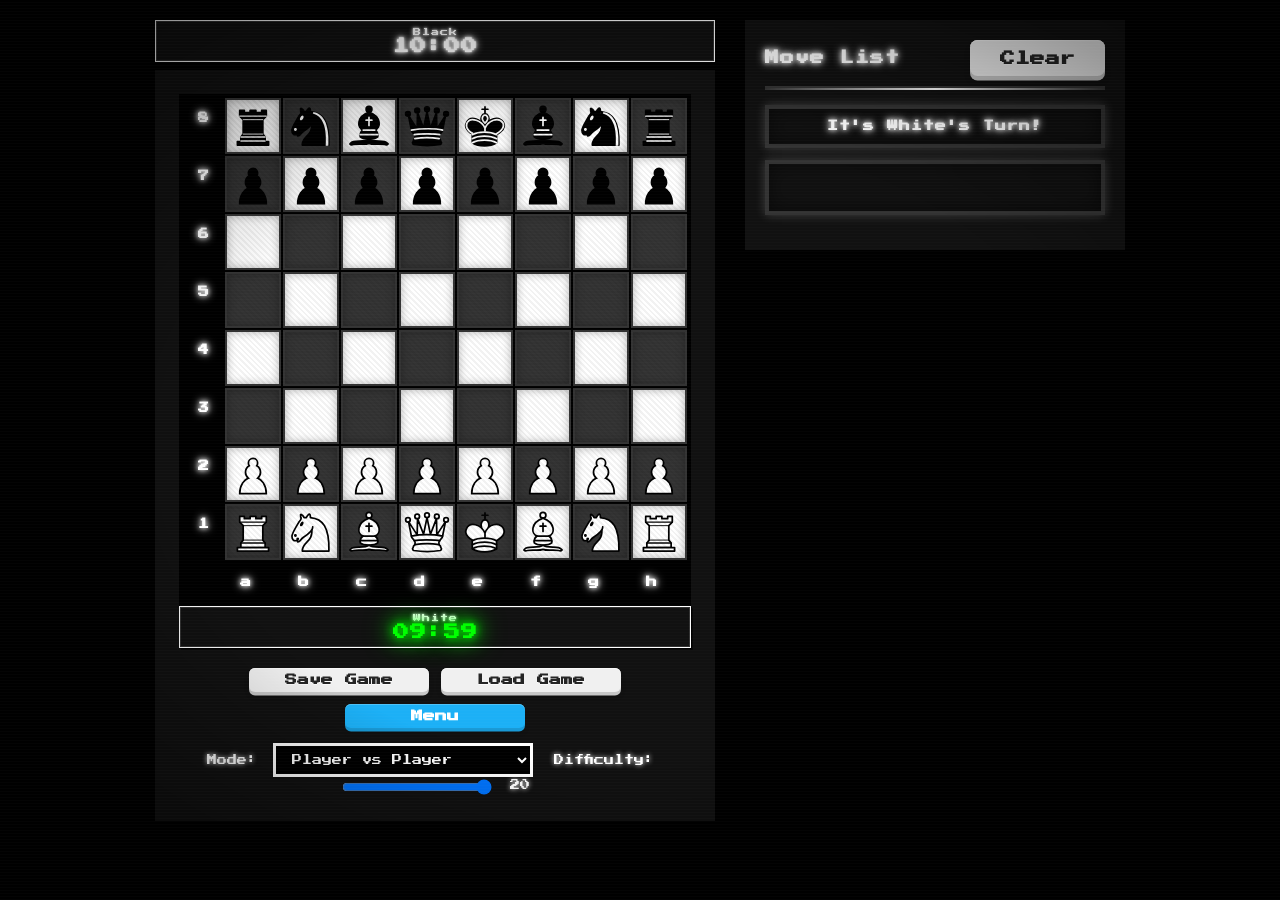
==== commit f0ed1555: "added arcade css back + fixed buttons" ====
--- a/index.html
+++ b/index.html
@@ -150,10 +150,10 @@
         <div class="clock-time" id="clock-white">10:00</div>
       </div>
       <div id="game-controls">
-        <button id='save-btn' onclick="main.methods.saveGame()">Save Game</button>
-        <button id='load-btn' onclick="main.methods.loadGame()">Load Game</button>
+        <button id='save-btn' class="gray" onclick="main.methods.saveGame()">Save Game</button>
+        <button id='load-btn' class="gray" onclick="main.methods.loadGame()">Load Game</button>
         <input type="file" id="load-file-input" accept=".json" style="display: none;" onchange="main.methods.handleLoadFile(event)">
-        <button id='controls-dial-btn' onclick="main.methods.showControlsDial(event.clientX, event.clientY)" style="font-family: 'Press Start 2P', cursive; padding: 12px 24px; font-size: 10px; font-weight: bold; border: 4px solid #fff; border-radius: 0; cursor: pointer; transition: all 0.1s ease; box-shadow: 4px 4px 0 #333, 8px 8px 0 rgba(51, 51, 51, 0.5); min-width: 160px; background: #000; color: #fff; text-shadow: 0 0 5px #fff, 0 0 10px #fff; position: relative; overflow: hidden;">Menu</button>
+        <button id='controls-dial-btn' class="blue" onclick="main.methods.showControlsDial(event.clientX, event.clientY)">Menu</button>
       </div>
 
       <!-- Game Controls Dial -->
@@ -203,6 +203,7 @@
   <div id="move-list-container">
     <div id="move-list-header">
       <h3>Move List</h3>
+      <button id="clear-moves" class="gray" onclick="main.methods.clearMoveList()">Clear</button>
     </div>
     <div id="turn-display">It's White's Turn!</div>
     <div id="status-display"></div>
--- a/style.css
+++ b/style.css
@@ -249,99 +249,83 @@
   flex-wrap: wrap;
 }
 
+/* ===== 3D BUTTON SYSTEM ===== */
 #game-controls button {
   font-family: 'Press Start 2P', cursive;
-  padding: 12px 24px;
-  font-size: 10px;
+  font-size: 12px;
   font-weight: bold;
-  border: 4px solid #fff;
-  border-radius: 0;
+  padding: 0.5em 1.5em;
+  border: 0;
+  border-radius: 0.5em;
   cursor: pointer;
-  transition: all 0.1s ease;
-  box-shadow: 
-    4px 4px 0 #333,
-    8px 8px 0 rgba(51, 51, 51, 0.5);
-  min-width: 160px;
-  background: #000;
-  color: #fff;
-  text-shadow: 0 0 5px #fff, 0 0 10px #fff;
-  position: relative;
-  overflow: hidden;
-}
-
-#game-controls button::before {
-  content: "";
-  position: absolute;
-  top: 0;
-  left: -100%;
-  width: 100%;
-  height: 100%;
-  background: linear-gradient(90deg, transparent, rgba(255, 255, 255, 0.2), transparent);
-  transition: left 0.3s ease;
+  text-shadow: 0 0.0625em 0 var(--face-highlight);
+  /* stack: [1] soft highlight along the top  [2] the dark 3D edge  [3] ambient ground shadow */
+  box-shadow:
+    inset 0 0.0625em 0 0 var(--face-highlight),
+    0 var(--edge-h) 0 0 var(--edge),
+    0 calc(var(--edge-h) + 0.1em) 0.4em 0 rgba(0, 0, 0, 0.15);
+  translate: 0 0;
+  transition: translate 0.15s ease, box-shadow 0.15s ease;
+  min-width: 180px;
 }
 
 #game-controls button:hover {
-  background: #222;
-  color: #fff;
-  transform: translate(-2px, -2px);
-  box-shadow: 
-    6px 6px 0 #333,
-    12px 12px 0 rgba(51, 51, 51, 0.5);
-  text-shadow: 0 0 10px #fff, 0 0 20px #fff;
-}
-
-#game-controls button:hover::before {
-  left: 100%;
+  filter: brightness(1.03);
 }
 
 #game-controls button:active {
-  transform: translate(2px, 2px);
-  box-shadow: 
-    2px 2px 0 #333,
-    4px 4px 0 rgba(51, 51, 51, 0.5);
+  translate: 0 var(--edge-h);
+  box-shadow:
+    inset 0 0.0625em 0 0 var(--face-highlight),
+    0 0 0 0 var(--edge),
+    0 0.05em 0.15em 0 rgba(0, 0, 0, 0.12);
+}
+
+#game-controls button:focus {
+  outline: none;
+}
+
+/* ===== color variants ===== */
+#game-controls button.gray {
+  --face: #f0f0f0;
+  --face-highlight: #fbfbfb;
+  --edge: #c7c7c7;
+  --text: #242424;
+  --edge-h: 0.3em;
+  background-color: var(--face);
+  color: var(--text);
+}
+
+#game-controls button.green {
+  --face: #58cc02;
+  --face-highlight: #7fe436;
+  --edge: #46a302;
+  --text: #ffffff;
+  --edge-h: 0.3em;
+  background-color: var(--face);
+  color: var(--text);
+}
+
+#game-controls button.blue {
+  --face: #1cb0f6;
+  --face-highlight: #5cc8f8;
+  --edge: #1899d6;
+  --text: #ffffff;
+  --edge-h: 0.3em;
+  background-color: var(--face);
+  color: var(--text);
 }
 
 #restart-btn {
-  border-color: #fff;
-  color: #fff;
-}
-
-#restart-btn:hover {
-  background: #222;
-  border-color: #fff;
-  box-shadow: 
-    6px 6px 0 #333,
-    12px 12px 0 rgba(51, 51, 51, 0.5);
+  /* uses .green variant */
 }
 
 #draw-btn {
-  border-color: #fff;
-  color: #fff;
-  text-shadow: 0 0 5px #fff, 0 0 10px #fff;
-}
-
-#draw-btn:hover {
-  background: #222;
-  border-color: #fff;
-  box-shadow: 
-    6px 6px 0 #333,
-    12px 12px 0 rgba(51, 51, 51, 0.5);
-  text-shadow: 0 0 10px #fff, 0 0 20px #fff;
+  /* uses .blue variant */
 }
 
 #resign-btn {
-  border-color: #fff;
-  color: #fff;
-  text-shadow: 0 0 5px #fff, 0 0 10px #fff;
-}
-
-#resign-btn:hover {
-  background: #222;
-  border-color: #fff;
-  box-shadow: 
-    6px 6px 0 #333,
-    12px 12px 0 rgba(51, 51, 51, 0.5);
-  text-shadow: 0 0 10px #fff, 0 0 20px #fff;
+  /* uses .gray variant */
 }
 
 #move-list-container {
@@ -386,24 +370,43 @@
 
 #clear-moves {
   font-family: 'Press Start 2P', cursive;
-  padding: 6px 12px;
-  font-size: 8px;
+  font-size: 15px;
   font-weight: bold;
-  border: 3px solid #fff;
-  border-radius: 0;
+  padding: 0.7em 2em;
+  border: 0;
+  border-radius: 0.5em;
   cursor: pointer;
-  background: #111;
-  color: #fff;
-  text-shadow: 0 0 5px #fff;
-  transition: all 0.1s ease;
-  box-shadow: 3px 3px 0 #333;
+  text-shadow: 0 0.0625em 0 var(--face-highlight);
+  box-shadow:
+    inset 0 0.0625em 0 0 var(--face-highlight),
+    0 var(--edge-h) 0 0 var(--edge),
+    0 calc(var(--edge-h) + 0.1em) 0.4em 0 rgba(0, 0, 0, 0.15);
+  translate: 0 0;
+  transition: translate 0.15s ease, box-shadow 0.15s ease;
+  /* gray variant */
+  --face: #f0f0f0;
+  --face-highlight: #fbfbfb;
+  --edge: #c7c7c7;
+  --text: #242424;
+  --edge-h: 0.3em;
+  background-color: var(--face);
+  color: var(--text);
 }
 
 #clear-moves:hover {
-  background: #333;
-  transform: translate(-1px, -1px);
-  box-shadow: 4px 4px 0 #333;
-  text-shadow: 0 0 10px #fff, 0 0 20px #fff;
+  filter: brightness(1.03);
+}
+
+#clear-moves:active {
+  translate: 0 var(--edge-h);
+  box-shadow:
+    inset 0 0.0625em 0 0 var(--face-highlight),
+    0 0 0 0 var(--edge),
+    0 0.05em 0.15em 0 rgba(0, 0, 0, 0.12);
+}
+
+#clear-moves:focus {
+  outline: none;
 }
 
 #turn-display {
@@ -608,7 +611,7 @@
 
 button:focus,
 .gamecell:focus {
-  outline: 2px solid #fff;
+  outline: none;
   outline-offset: 2px;
 }
 
@@ -708,13 +711,16 @@
 #takeback-btn:disabled {
   opacity: 0.4;
   cursor: not-allowed;
-  box-shadow: 2px 2px 0 #333, 4px 4px 0 rgba(51, 51, 51, 0.5);
+  filter: none;
 }
 
 #takeback-btn:disabled:hover {
   transform: none;
-  box-shadow: 2px 2px 0 #333, 4px 4px 0 rgba(51, 51, 51, 0.5);
-  background: #000;
+  filter: none;
+  box-shadow:
+    inset 0 0.0625em 0 0 var(--face-highlight),
+    0 var(--edge-h) 0 0 var(--edge),
+    0 calc(var(--edge-h) + 0.1em) 0.4em 0 rgba(0, 0, 0, 0.15);
 }
 
 /* ==========================================================================
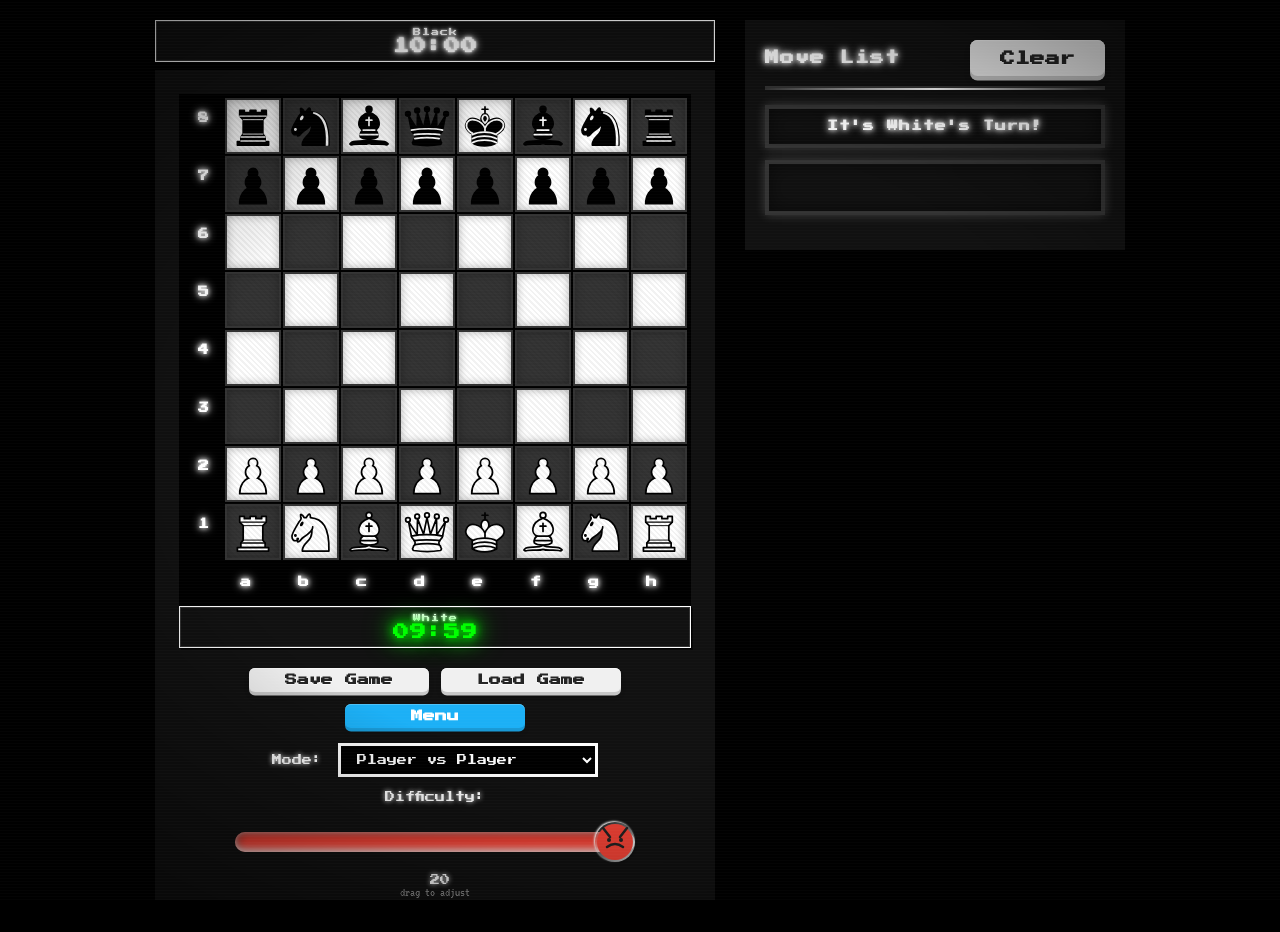
==== commit 6154c8ca: "added mood to the slider" ====
--- a/index.html
+++ b/index.html
@@ -194,9 +194,24 @@
           <option value="pvc">Player vs CPU (White)</option>
           <option value="cvp">CPU vs Player (Black)</option>
         </select>
-        <label style="font-family: 'Press Start 2P', cursive; font-size: 10px; color: #fff; text-shadow: 0 0 5px #fff; margin-left: 15px; margin-right: 10px;">Difficulty:</label>
-        <input type="range" id="cpu-difficulty" min="1" max="20" value="20" style="width: 150px; cursor: pointer; vertical-align: middle;" oninput="main.methods.setCpuDifficulty(this.value)">
-        <span id="difficulty-label" style="font-family: 'Press Start 2P', cursive; font-size: 10px; color: #fff; text-shadow: 0 0 5px #fff; margin-left: 10px;">20</span>
+        <div class="difficulty-slider-container" style="margin-top: 15px;">
+          <label style="font-family: 'Press Start 2P', cursive; font-size: 10px; color: #fff; text-shadow: 0 0 5px #fff; display: block; margin-bottom: 10px;">Difficulty:</label>
+          <div class="range-style" id="difficulty-slider-wrap">
+            <input type="range" min="1" max="20" value="20" id="cpu-difficulty" aria-label="CPU Difficulty" oninput="main.methods.setCpuDifficulty(this.value)" />
+            <div class="thumb-face" id="difficulty-thumb-face">
+              <svg viewBox="0 0 40 40">
+                <circle id="difficulty-face-circle" cx="20" cy="20" r="18" fill="#4CAF50" />
+                <circle id="difficulty-eye-left" cx="14" cy="18" r="2" />
+                <circle id="difficulty-eye-right" cx="26" cy="18" r="2" />
+                <path id="difficulty-brow-left" d="M 8 9 L 15 9" />
+                <path id="difficulty-brow-right" d="M 32 9 L 25 9" />
+                <path id="difficulty-mouth-path" d="M 12 25 Q 20 31 28 25" />
+              </svg>
+            </div>
+            <div class="hint" id="difficulty-hint">drag to adjust</div>
+          </div>
+          <span id="difficulty-label" style="font-family: 'Press Start 2P', cursive; font-size: 10px; color: #fff; text-shadow: 0 0 5px #fff; margin-left: 10px;">20</span>
+        </div>
       </div>
     </div>
   </div>
--- a/style.css
+++ b/style.css
@@ -1418,6 +1418,139 @@
   }
 }
 
-
-
-
+/* ==========================================================================
+   DIFFICULTY SLIDER - MOOD STYLE
+   ========================================================================== */
+
+.difficulty-slider-container {
+  width: 100%;
+  max-width: 400px;
+  margin: 0 auto;
+}
+
+.range-style {
+  position: relative;
+  width: 100%;
+  padding: 20px 0;
+}
+
+.range-style input[type='range'] {
+  -webkit-appearance: none;
+  -moz-appearance: none;
+  appearance: none;
+  display: block;
+  width: 100%;
+  height: 20px;
+  margin: 0;
+  background: transparent;
+  --fill-color: #4CAF50;
+  --fill-percent: 5%;
+}
+
+.range-style input[type='range']:focus {
+  outline: none;
+}
+
+/* Track: neumorphic groove with colored fill behind the thumb */
+.range-style input[type='range']::-webkit-slider-runnable-track {
+  height: 20px;
+  border-radius: 10px;
+  background: linear-gradient(
+    to right,
+    var(--fill-color) 0%,
+    var(--fill-color) var(--fill-percent),
+    #111 var(--fill-percent),
+    #111 100%
+  );
+  box-shadow: inset -2px -2px 8px #fff, inset 2px 2px 8px rgba(0, 0, 0, 0.5);
+}
+
+.range-style input[type='range']::-moz-range-track {
+  height: 20px;
+  border-radius: 10px;
+  background: linear-gradient(
+    to right,
+    var(--fill-color) 0%,
+    var(--fill-color) var(--fill-percent),
+    #111 var(--fill-percent),
+    #111 100%
+  );
+  box-shadow: inset -2px -2px 8px #fff, inset 2px 2px 8px rgba(0, 0, 0, 0.5);
+}
+
+/* Native thumb: kept for real drag/focus/keyboard behavior, but made invisible */
+.range-style input[type='range']::-webkit-slider-thumb {
+  -webkit-appearance: none;
+  width: 40px;
+  height: 40px;
+  margin-top: -10px;
+  border-radius: 50%;
+  background: transparent;
+  border: none;
+  box-shadow: none;
+  cursor: pointer;
+}
+
+.range-style input[type='range']::-moz-range-thumb {
+  width: 40px;
+  height: 40px;
+  border-radius: 50%;
+  background: transparent;
+  border: none;
+  box-shadow: none;
+  cursor: pointer;
+}
+
+/* Visible custom thumb: neumorphic circle + face, JS-positioned */
+.thumb-face {
+  position: absolute;
+  top: 50%;
+  left: 0;
+  width: 40px;
+  height: 40px;
+  border-radius: 50%;
+  background-image: linear-gradient(-45deg, rgba(255, 255, 255, 0.8), transparent);
+  box-shadow: -1px -1px 2px #fff, 1px 1px 2px rgba(0, 0, 0, 0.3);
+  pointer-events: none;
+  transform: translate(0, -50%);
+}
+
+.thumb-face svg {
+  width: 100%;
+  height: 100%;
+  display: block;
+}
+
+#difficulty-face-circle {
+  transition: fill 0.08s ease;
+}
+
+#difficulty-mouth-path,
+#difficulty-brow-left,
+#difficulty-brow-right {
+  fill: none;
+  stroke: #222;
+  stroke-width: 2.5;
+  stroke-linecap: round;
+}
+
+#difficulty-eye-left,
+#difficulty-eye-right {
+  fill: #222;
+}
+
+.hint {
+  position: absolute;
+  top: 100%;
+  left: 0;
+  margin-top: 14px;
+  width: 100%;
+  text-align: center;
+  color: #888;
+  font-size: 0.8rem;
+  font-family: 'VT323', monospace;
+}
+
+
+
+
